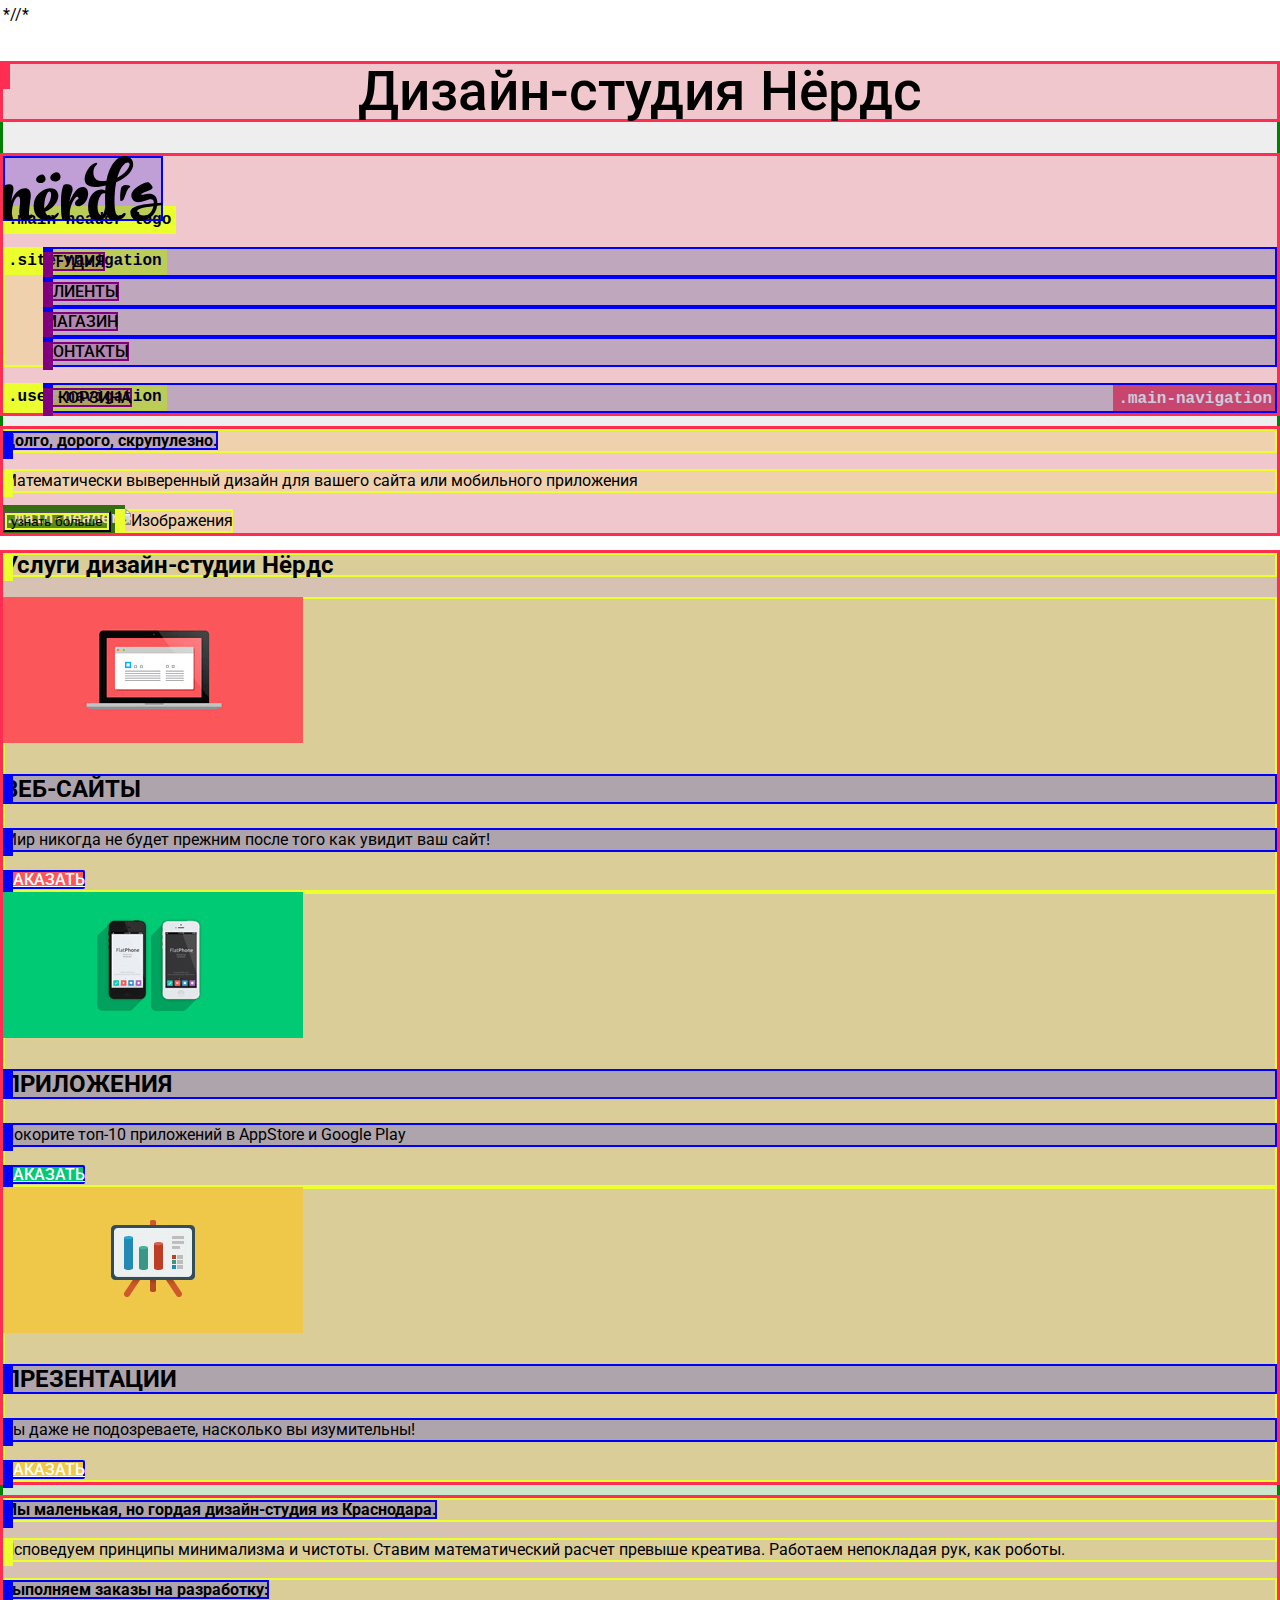
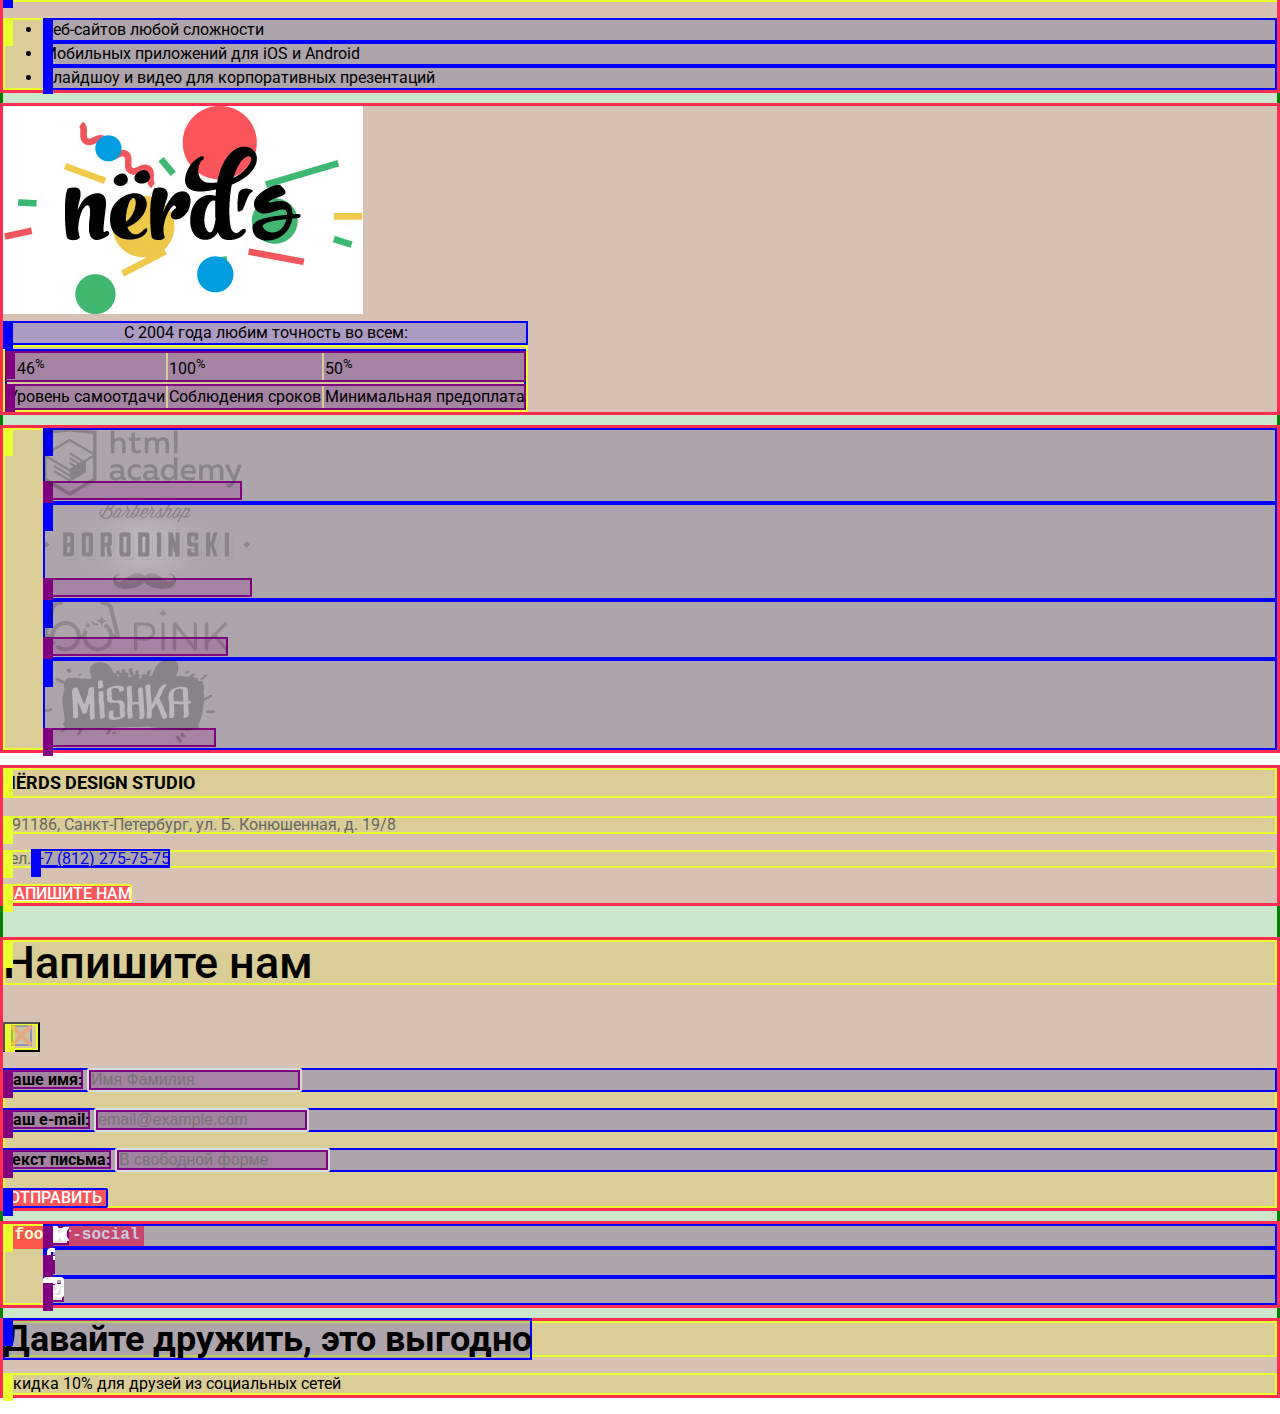
==== index.html @ df7c008d "Временно отключил outline" ====
<!DOCTYPE html>
<html lang="ru">
  <head>
    <meta charset="utf-8">
    <title>HTML Academy: Нёрдс</title>
    <link href="https://fonts.googleapis.com/css?family=Roboto:400,500,700&amp;subset=cyrillic" rel="stylesheet">
    <link href="css/normalize.css" rel="stylesheet">
    */<link href="css/outline.css" rel="stylesheet">/*
    <link href="css/style.css" rel="stylesheet">
  </head>
  <body>
     <header class="main-header">
       <h1 class="visually-hidden">Дизайн-студия Нёрдс</h1>
       <nav class="main-navigation" aria-label="Навигация по сайту">
         <a href="#" class="main-header-logo">
           <img src="img/nerds-logo.svg" alt="Логотип дизайн-студии Нёрдс">
         </a>
         <ul class="site-navigation">
            <li>
              <a href="#">студия</a>
            </li>
            <li>
              <a href="#">клиенты</a>
            </li>
            <li>
              <a href="catalog.html">магазин</a>
            </li>
            <li>
              <a href="#">контакты</a>
            </li>
         </ul>
         <ul class="user-navigation">
           <li>
             <a href="#" aria-label="Корзина"><img src="img/cart-icon.svg" alt="Корзина">корзина</a>
           </li>
         </ul>
       </nav>
       <div class="advantages">
         <p><strong class="slogan">Долго, дорого, скрупулезно.</strong></p>
         <p>Математически выверенный дизайн для вашего сайта или мобильного приложения</p>
         <input type="submit" value="узнать больше">
         <img src="1" alt="Изображения">
       </div>
     </header>
     <main>
       <section class="service-nerds">
         <h2 class="visually-hidden">Услуги дизайн-студии Нёрдс</h2>
         <div class="websites">
           <img src="img/illustration-1.png" alt="иллюстрация веб-сайта">
           <h3>веб-сайты</h3>
           <p>Мир никогда не будет прежним после того как увидит ваш сайт!</p>
           <a href="#" class="button">заказать</a>
         </div>
         <div class="applications">
           <img src="img/illustration-2.png" alt="иллюстрация приложения">
           <h3>приложения</h3>
           <p>Покорите топ-10 приложений в AppStore и Google Play</p>
           <a href="#" class="button">заказать</a>
         </div>
         <div class="presentations">
           <img src="img/illustration-3.png" alt="иллюстрация презентации">
           <h3>презентации</h3>
           <p>Вы даже не подозреваете, насколько вы изумительны!</p>
           <a href="#" class="button">заказать</a>
         </div>
       </section>
       <section class="development-orders">
         <p><b>Мы маленькая, но гордая дизайн-студия из Краснодара.</b></p>
         <p>Исповедуем принципы минимализма и чистоты. Ставим математический расчет превыше креатива. Работаем непокладая рук, как роботы.</p>
         <p><strong>выполняем заказы на разработку:</strong></p>
         <ul class="development">
           <li>Веб-сайтов любой сложности</li>
           <li>Мобильных приложений для iOS и Android</li>
           <li>Слайдшоу и видео для корпоративных презентаций</li>
         </ul>
       </section>
       <section class="indicators">
         <img src="img/nerds-illustration.png" alt="Нёрдс">
         <table>
           <caption>С 2004 года любим точность во всем:</caption>
           <tr>
             <td>146<sup>%</sup></td>
             <td>100<sup>%</sup></td>
             <td>50<sup>%</sup></td>
           </tr>
           <tr>
             <td>Уровень самоотдачи</td>
             <td>Соблюдения сроков</td>
             <td>Минимальная предоплата</td>
           </tr>
        </table>
      </section>
      <section class="brands">
        <ul class="logo-brands">
          <li>
            <a href="#">
              <img src="img/logo-1.png" alt="Логотип htmlacademy">
            </a>
          </li>
          <li>
            <a href="#">
              <img src="img/logo-2.png" alt="Логотип barbershop">
            </a>
          </li>
          <li>
            <a href="#">
              <img src="img/logo-3.png" alt="Логотип pink">
            </a>
          </li>
          <li>
            <a href="#">
              <img src="img/logo-4.png" alt="Логотип mishka">
            </a>
          </li>
        </ul>
      </section>
    </main>
    <footer>
      <section class="address">
        <h3>NЁRDS DESIGN STUDIO</h3>
        <p>191186, Санкт-Петербург, ул. Б. Конюшенная, д. 19/8</p>
        <p>тел.<a href="tel:+7(812)275-75-75"> +7 (812) 275-75-75</a></p>
        <a href="#" class="button">напишите нам</a>
      </section>
      <section class="write-us">
        <h2>Напишите нам</h2>
        <button type="button" class="button-close" aria-label="закрыть">
          <img src="img/close-cross.svg" alt="Закрыть">
        </button>
        <form class="form-fields" action="#" method="post">
          <p>
            <label for="your-name" class="">Ваше имя:</label>
            <input class="user-name" type="text" id="your-name" name="name" placeholder="Имя Фамилия">
          </p>
          <p>
            <label for="your-email" class="">Ваш e-mail:</label>
            <input class="user-email" type="text" id="your-email" name="email" placeholder="email@example.com">
          </p>
          <p>
            <label for="your-message" class="">Текст письма:</label>
            <input class="user-text" type="text" id="your-message" name="text" placeholder="В свободной форме">
          </p>
          <button type="submit" class="button">отправить</button>
        </form>
      </section>
      <div class="footer-social">
        <ul class="logo-social">
          <li>
            <a class="button-social" href="#" aria-label="Нёрдс Вконтакте">
              <img src="img/vk-icon.svg" alt="Логотип Вконтакте">
            </a>
          </li>
          <li>
            <a class="button-social" href="#" aria-label="Нёрдс в Фейсбук">
              <img src="img/fb-icon.svg" alt="Логотип Фейсбука">
            </a>
          </li>
          <li>
            <a class="button-social" href="#" aria-label="Нёрдс в Инстаграм">
              <img src="img/insta-icon.svg" alt="Логотип Инстаграм">
            </a>
          </li>
        </ul>
      </div>
      <div class="discount-social">
        <p><b>Давайте дружить, это выгодно</b></p>
        <p>Скидка 10% для друзей из социальных сетей</p>
      </div>
    </footer>
  </body>
</html>
---- css/outline.css ----
/*======================================
 Системное оформление - не изменять
=======================================*/

body {
  padding: 3px;
}

body > *,
body > * > *,
body > * > * > *,
body > * > * > * > *,
body > * > * > * > * > * {
  position: relative;
}

body > *::before,
body > * > *::before,
body > * > * > *::before,
body > * > * > * > *::before,
body > * > * > * > * > *::before {
  content: "";
  position: absolute;

  height: 24px;
  padding: 2px 5px;

  font-weight: bold;
  font-size: 16px;
  line-height: 24px;
  text-transform: lowercase;
  font-family: "Courier New", monotype;
  white-space: nowrap;
}

body > *::before {
  top: -3px;
  left: -3px;
}

body > * > *::before {
  top: -3px;
  left: -3px;
}

body > * > * > *::before {
  top: 0;
  left: 0;
}

body > * > * > * > *::before {
  top: 0;
  left: 0;
}

body > * > * > * > * > *::before {
  top: 0;
  left: 0;
}

body > * {
  background: rgba(0, 128, 0, 0.2);
  box-shadow: 0 0 0 3px green;
}

body > *::before {
  color: white;

  background: green;
}

body > * > * {
  background: rgba(255, 45, 82, 0.2);
  box-shadow: 0 0 0 3px rgb(255, 45, 82);
}

body > * > *::before {
  color: white;

  background: rgb(255, 45, 82);
}

body > * > * > * {
  background: rgba(234, 255, 45, 0.2);
  box-shadow: inset 0 0 0 2px rgb(234, 255, 45);
}

body > * > * > *::before {
  color: black;

  background: rgb(234, 255, 45);
}

body > * > * > * > * {
  background: rgba(0, 0, 255, 0.2);
  box-shadow: inset 0 0 0 2px blue;
}

body > * > * > * > *::before {
  color: white;

  background: blue;
}

body > * > * > * > * > * {
  background: rgba(128, 0, 128, 0.2);
  box-shadow: inset 0 0 0 2px purple;
}

body > * > * > * > * > *::before {
  color: white;

  background: purple;
}

.main-header::before {
  content: ".main-header";
  top: auto;
  bottom: 0;
}

.container::before {
  content: ".container";
}

main.container::before {
  content: ".container";
  top: -28px;
}

.main-header .container::before {
  top: auto;
  bottom: -28px;
}

.main-navigation::before {
  content: ".main-navigation";
  top: auto;
  left: auto;
  bottom: 0;
  right: 0;
}

.main-navigation-wrapper::before {
  content: ".main-navigation-wrapper";
}

.site-navigation::before {
  content: ".site-navigation";
}

.user-navigation::before {
  content: ".user-navigation";
}

.main-header-logo::before {
  content: ".main-header-logo";
}

.features::before {
  content: ".features";
}

.features-list::before {
  content: ".features-list";
}

.feature-item::before {
  content: ".feature-item";
  top: auto;
  bottom: 0;
}

.index-columns::before {
  content: ".index-columns";
}

.news::before {
  content: ".news";
}

.gallery::before {
  content: ".gallery";
}

.contacts::before {
  content: ".contacts";
}

.appointment::before {
  content: ".appointment";
}

.main-footer::before {
  content: ".main-footer";
}

.main-footer .container::before {
  top: -28px;
}

.footer-contacts::before {
  content: ".footer-contacts";
}

.footer-social::before {
  content: ".footer-social";
}

.footer-copyright::before {
  content: ".footer-copyright";
}

.breadcrumbs::before {
  content: ".breadcrumbs";
}

.page-title::before {
  content: ".page-title";
}

.catalog-columns::before {
  content: ".catalog-columns";
  top: -28px;
}

.filters::before {
  content: ".filters";
}

.catalog::before {
  content: '.catalog';
}

.catalog-list::before {
  content: ".catalog-list";
}

.catalog-item::before {
  content: ".catalog-item";
  top: auto;
  bottom: 0;
}

.pagination-list::before {
  content: ".pagination-list";
}

.product-photos::before {
  content: ".product-photos";
}

.product-info::before {
  content: ".product-info";
}
---- css/style.css ----
body {
  margin: 0;
  font-family: "Roboto", "Arial", sans-serif;
  font-size: 16px;
  line-height: 24px;
  font-weight: 400;
  color: #000000;
  background-color: #ffffff;
}﻿

a {
  text-decoration: none;
}

.main-header {
  color: #000000;
  background-color: #eeeeee;
}

.main-header h1 {
  font-size: 55px;
  line-height: 55px;
  font-weight: 500;
  color: #000000;
  text-align: center;
}

.button {
  font-family: "Roboto", "Arial", sans-serif;
  font-size: 16px;
  line-height: 18px;
  font-weight: 500;
  text-align: center;
  color: #ffffff;
  text-transform: uppercase;
  vertical-align: middle;
  background-color: #fb565a;
  border: none;
  border-radius: 2px;
}

.applications .button {
  background-color: #00ca74;
}

.presentations .button {
  background-color: #efc84a;
}

.button:hover,
.button:focus {
  background-color: #e74246;
}

.applications .button:hover,
.applications .button:focus {
  background-color: #00bc6c;
}

.presentations .button:hover,
.presentations .button:focus {
  background-color: #eab534;
}

.button:active {
  color: #e37376;
  background-color: #d7373b;
}

.applications .button:active {
  color: #4dc491;
  background-color: #00aa62;
}

.presentations .button:active {
  color: #edc265;
  background-color: #e5a722;
}

.button-filter {
  color: #000000;
  background-color: #eeeeee;
}

.button-filter:hover,
.button-filter:focus, {
  color: #000000;
  background-color: #dfdfdf;
}

.button-filter:active {
  color: #959595;
  background-color: #d5d5d5;
}

.button-sorting {
  font-size: 14px;
  line-height: 18px;
  text-transform: uppercase;
  color: #b2b2b2;
}

.button-sorting:hover,
.button-sorting:focus {
  color: #666666;
}

.button-sorting:active,
.button-sorting:disabled {
  color: #000000;
}

.button-sorting img {
  opacity: 0.2;
}

.button-sorting img:hover,
.button-sorting img:focus {
  opacity: 0.5;
}

.button-sorting img:active {
  opacity: 1;
}

.product-card .button:active {
  color: #ffffff;
  background-color: #d7373b;
}

.button-menu {
  font-size: 16px;
  line-height: 18px;
  font-weight: 500;
  text-transform: uppercase;
  color: #000000;
  background-color: #eeeeee;
  border: 2px solid #eeeeee;
  border-radius: 2px;
}

.button-menu:hover,
.button-menu:focus {
  color: #000000;
  background-color: #dfdfdf;
  border: 2px solid #dfdfdf;
  border-radius: 2px;
}

.button-menu:active {
  color: #959595;
  background-color: #d5d5d5;
  border: 2px solid #d5d5d5;
  border-radius: 2px;
}

.button-menu:disabled {
  color: #000000;
  background-color: #ffffff;
  border: 2px solid #dbdbdb;
  border-radius: 2px;
}

.main-navigation {
  line-height: 30px;
  font-weight: 500;
  text-transform: uppercase;
  color: #000000;
}

.site-navigation,
.user-navigation {
  list-style: none;
}

.site-navigation a,
.user-navigation a {
  text-decoration: none;
  color: #000000;
}

.site-navigation a:hover,
.site-navigation a:focus,
.user-navigation a:hover,
.user-navigation a:focus {
  color: #fb565a;
}

.site-navigation a:active,
.user-navigation a:active {
  color: #a6a6a6;
}

.site-navigation a:disabled,
.user-navigation a:disabled {
  color: #000000;
  border-bottom: 2px solid #fb565a;
}

.main-header-logo img:hover,
.main-header-logo img:focus {
  opacity: 0.8;
}

.main-header-logo img:active {
  opacity: 0.3;
}

.service-nerds h3 {
  font-size: 24px;
  line-height: 30px;
  font-weight: 700;
  text-transform: uppercase;
  color: #000000;
}

.logo-brands img{
  opacity: 0.2;
}

.logo-brands img:hover,
.brands img:focus {
  opacity: 1;
}

.logo-brands img:active {
  opacity: 0.1;
}

.logo-brands {
  list-style: none;
}

.button-social {
  background-color: #e1e1e1;
}

.button-social:hover,
.button-social:focus, {
  background-color: #e74246;
}

.button-social:active {
  background-color: #d7373b;
}

.button-social img:active {
  opacity: 0.3;
}

.discount-social b {
  font-size: 36px;
  line-height: 36px;
  font-weight: 700;
}

.discount-social p {
  line-height: 22px;
}

.logo-social{
  list-style: none;
}

.button-close img {
  opacity: 0.3;
}

.button-close img:hover,
.button-close img:focus {
  opacity: 1;
}

.button-close img:active {
  opacity: 0.1;
}

.write-us {
  font-size: 16px;
  line-height: 18px;
  font-weight: 700;
  color: #000000;
}

.write-us h2{
  font-size: 45px;
  line-height: 45px;
  font-weight: 500;
  color: #000000;
}

.user-name,
.user-email,
.user-text {
  font-size: 16px;
  line-height: 18px;
  font-weight: 400;
  color: #a1a1a1;
  border: 2px solid #d7dcde;
  border-radius: 2px;
}

.user-name:hover,
.user-email:hover,
.user-text:hover {
  border: 2px solid #b4b9bb;
}

.user-name:focus,
.user-email:focus,
.user-text:focus {
  color: #444444;
  border: 2px solid #000000;
}

.placeholder {
  font-size: 16px;
  line-height: 18px;
  font-weight: 400;
  color: #a1a1a1;
}

.placeholder:focus {
  color: #444444;
}

.address {
  font-size: 16px;
  line-height: 18px;
  font-weight: 400;
  color: #666666;
}

.address h3 {
  font-size: 18px;
  line-height: 30px;
  font-weight: 700;
  color: #000000;
}

.filter fieldset {
  border: none;
}

.filter legend {
  font-size: 18px;
  line-height: 30px;
  font-weight: 700;
  text-transform: uppercase;
  color: #000000;
}

.filter ul {
   list-style: none;
 }

.filter .question-one,
.filter .checkbox {
  font-size: 16px;
  line-height: 20px;
  color: #283136;
}

.filter .question-one:hover,
.filter .question-one:focus,
.filter .checkbox:hover,
.filter .checkbox:focus {
  color: #283136;
}

.filter .question-one:disabled,
.filter .checkbox:disabled {
  color: #bec1c2;
}

.browser {
  opacity: 0.12;
}

.browser:hover,
.browser:focus {
  opacity: 1;
}

.product-card {
  background-color: #eeeeee;
}
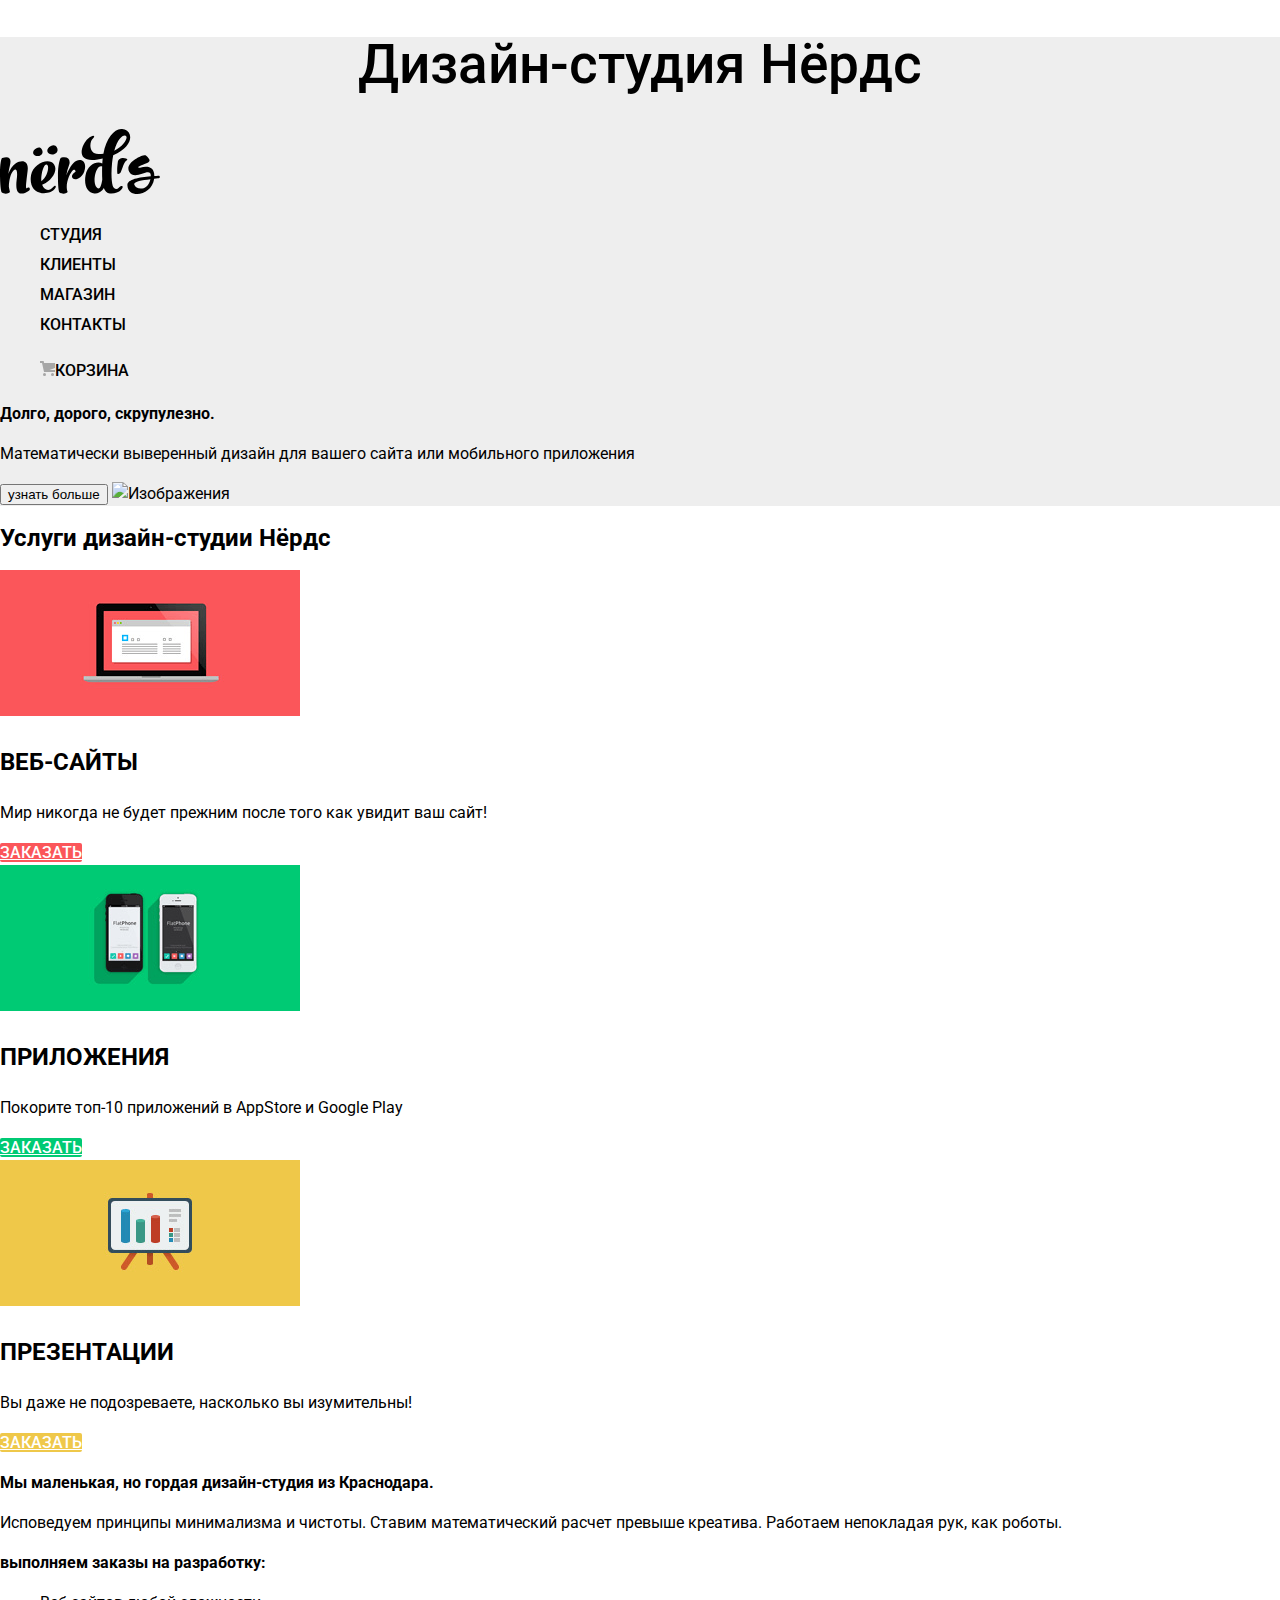
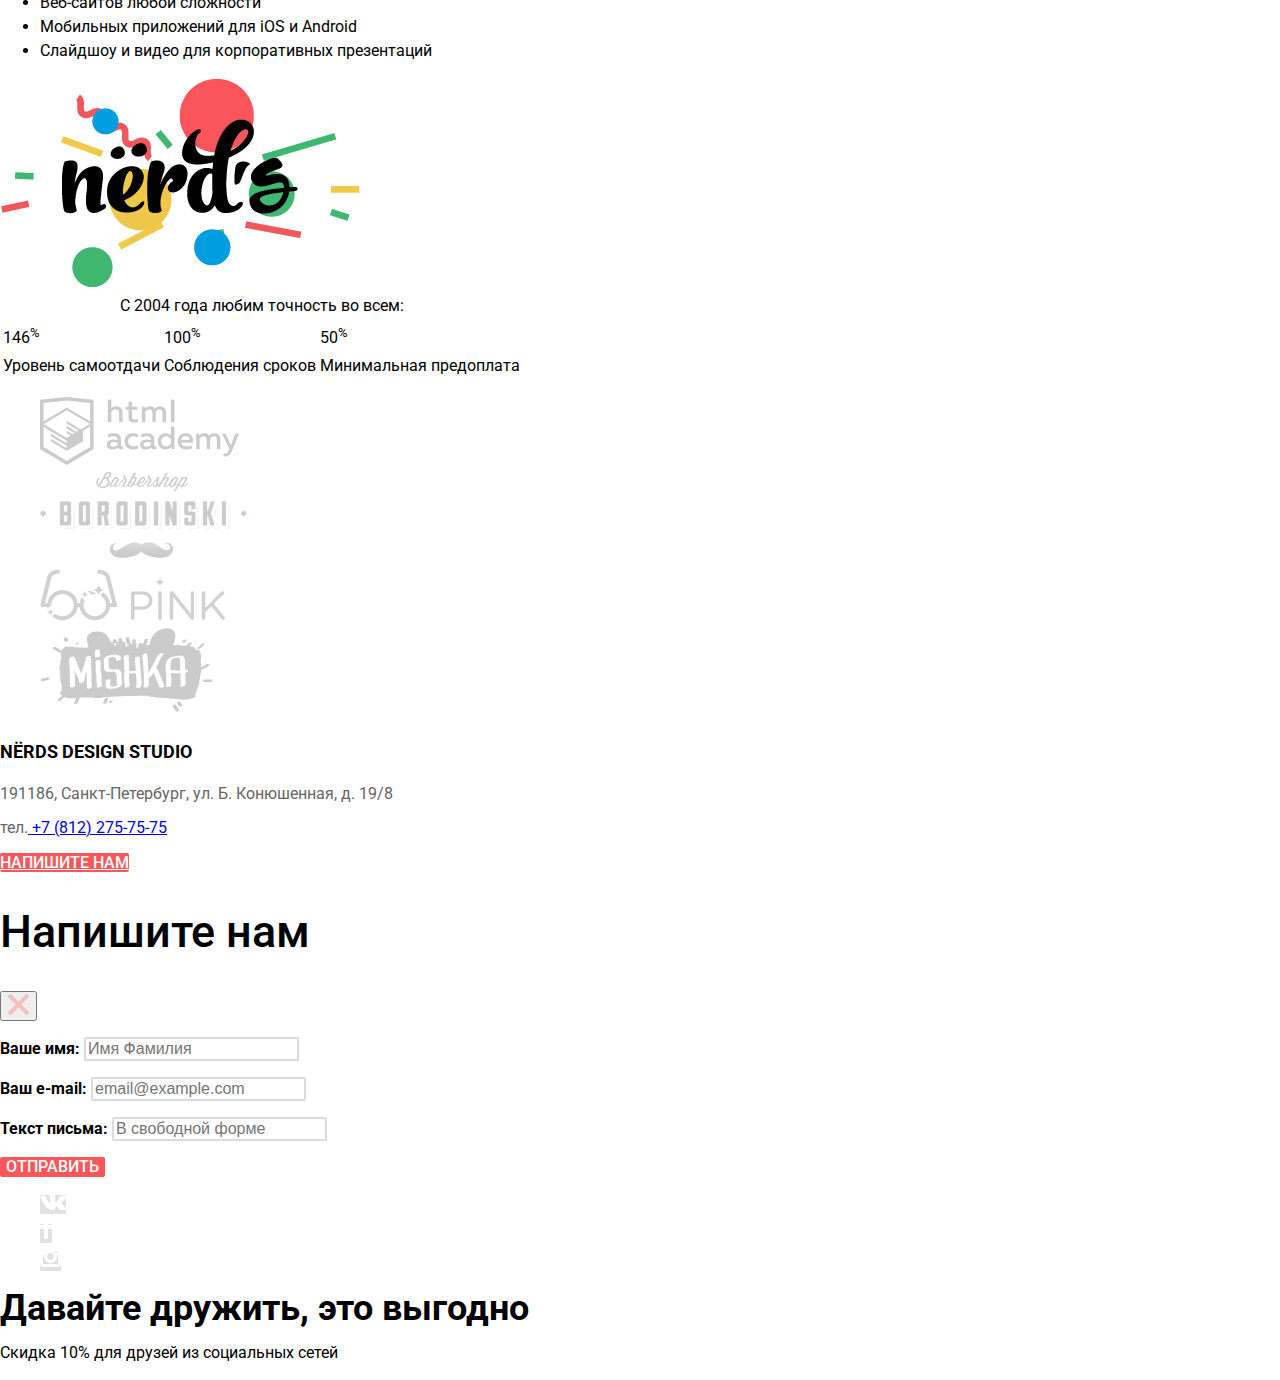
==== commit 08205897: "Исправил ошибку" ====
--- a/index.html
+++ b/index.html
@@ -5,7 +5,7 @@
     <title>HTML Academy: Нёрдс</title>
     <link href="https://fonts.googleapis.com/css?family=Roboto:400,500,700&amp;subset=cyrillic" rel="stylesheet">
     <link href="css/normalize.css" rel="stylesheet">
-    */<link href="css/outline.css" rel="stylesheet">/*
+    <!--<link href="css/outline.css" rel="stylesheet">-->
     <link href="css/style.css" rel="stylesheet">
   </head>
   <body>
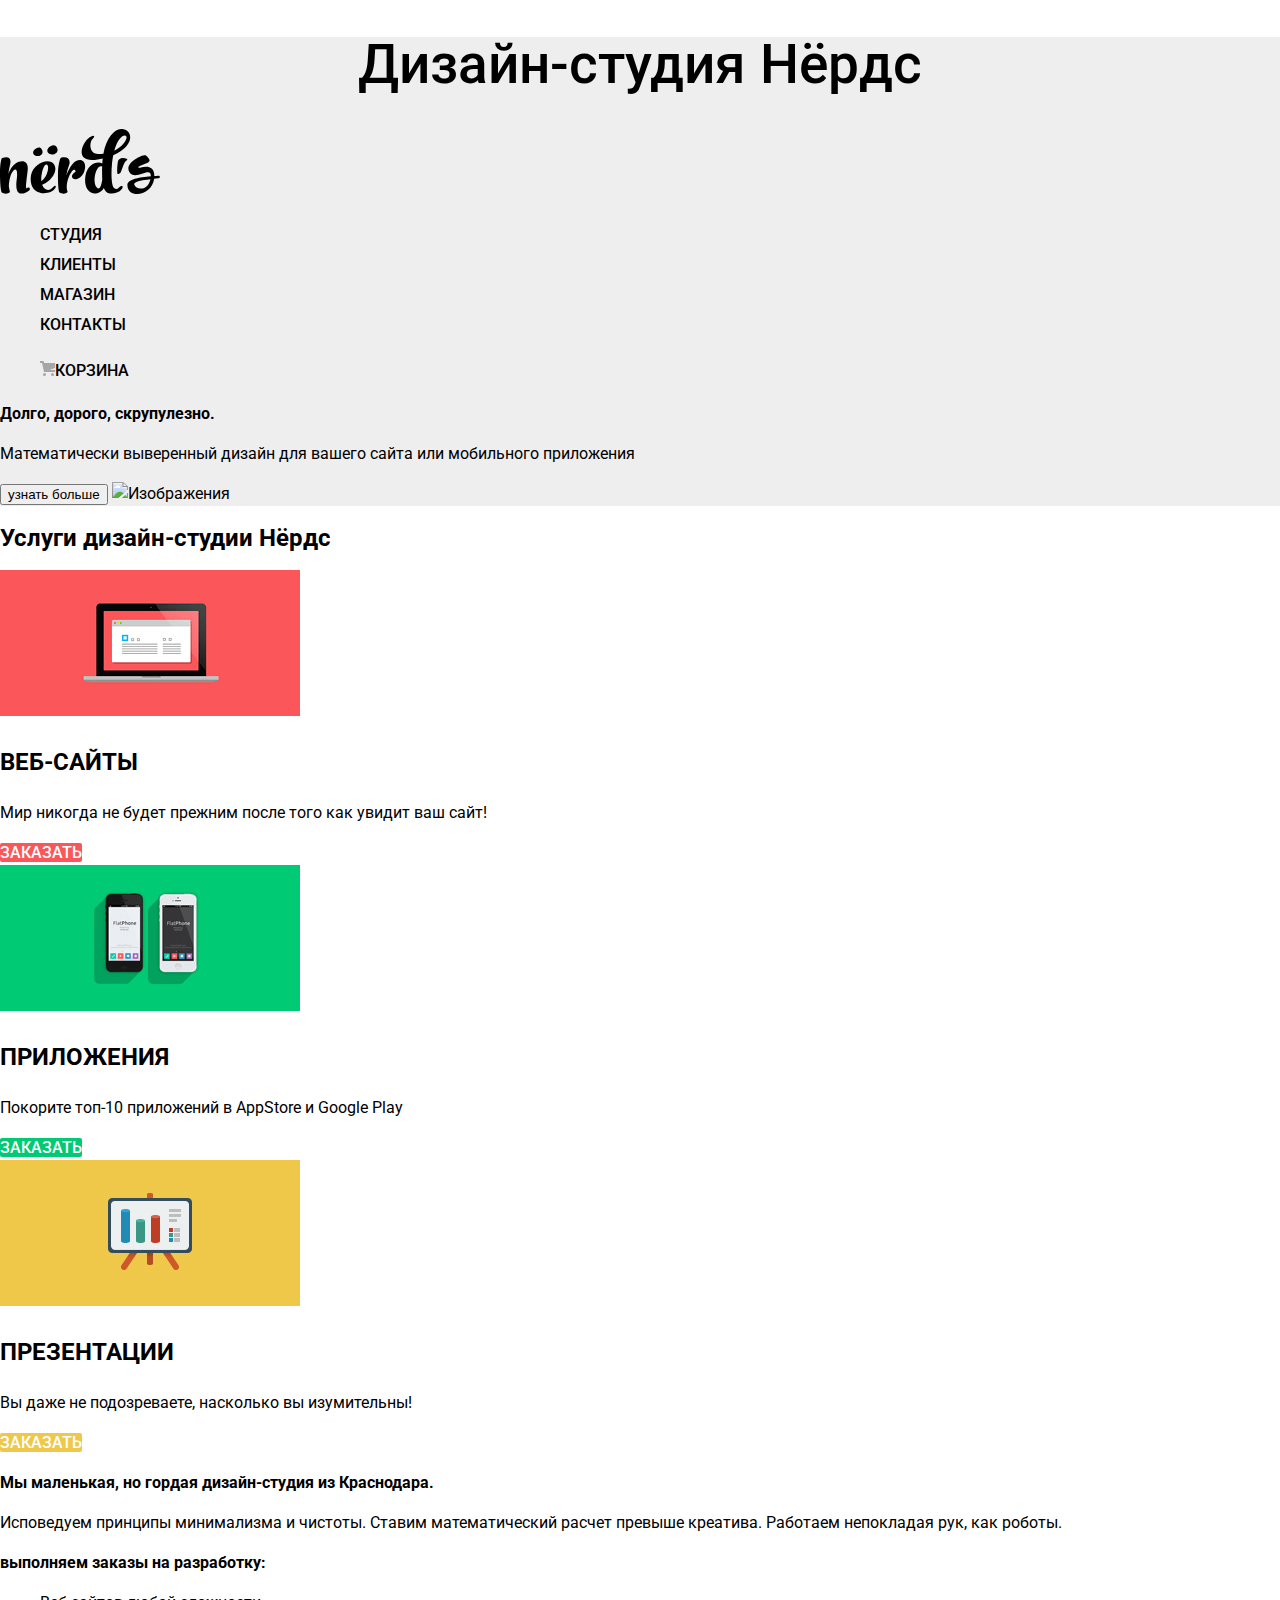
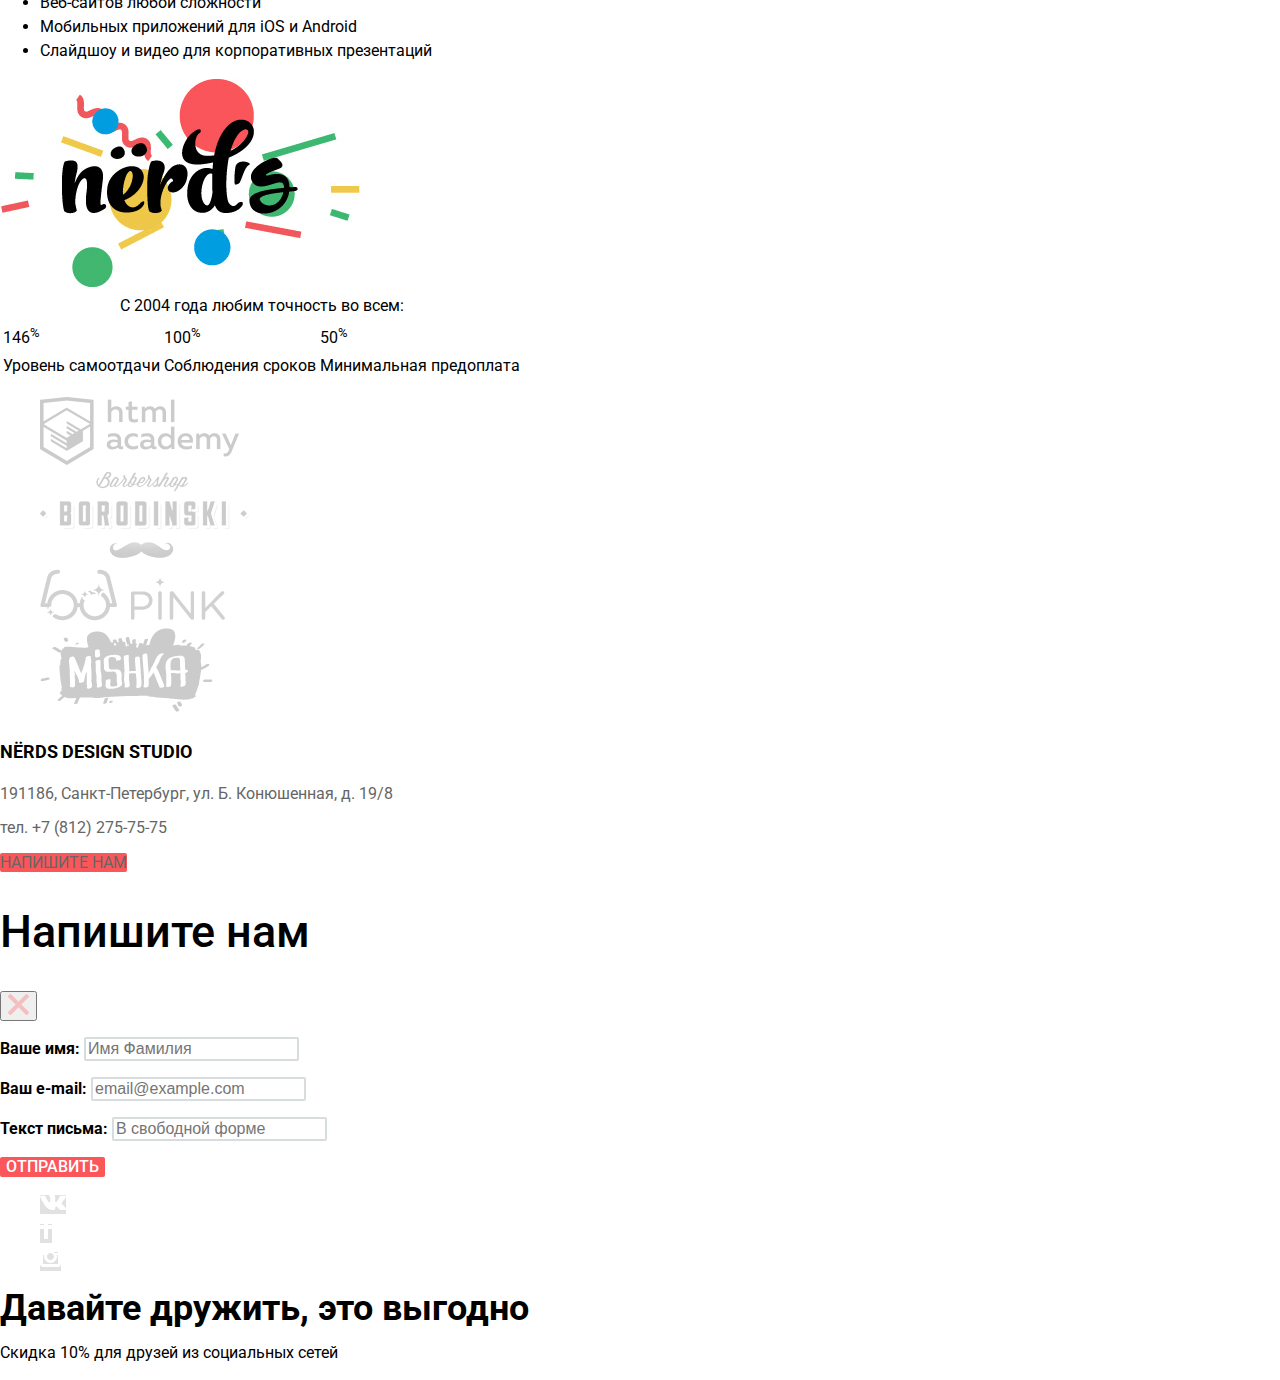
==== commit abac26f4: "Добавлен новый класс в блок адрес" ====
--- a/index.html
+++ b/index.html
@@ -119,7 +119,7 @@
       <section class="address">
         <h3>NЁRDS DESIGN STUDIO</h3>
         <p>191186, Санкт-Петербург, ул. Б. Конюшенная, д. 19/8</p>
-        <p>тел.<a href="tel:+7(812)275-75-75"> +7 (812) 275-75-75</a></p>
+        <p>тел.<a href="tel:+7(812)275-75-75" class="phone"> +7 (812) 275-75-75</a></p>
         <a href="#" class="button">напишите нам</a>
       </section>
       <section class="write-us">
--- a/css/style.css
+++ b/css/style.css
@@ -33,6 +33,7 @@
   text-align: center;
   color: #ffffff;
   text-transform: uppercase;
+  text-decoration: none;
   vertical-align: middle;
   background-color: #fb565a;
   border: none;
@@ -80,6 +81,7 @@
 .button-filter {
   color: #000000;
   background-color: #eeeeee;
+  text-decoration: none;
 }
 
 .button-filter:hover,
@@ -97,6 +99,7 @@
   font-size: 14px;
   line-height: 18px;
   text-transform: uppercase;
+  text-decoration: none;
   color: #b2b2b2;
 }
 
@@ -133,6 +136,7 @@
   line-height: 18px;
   font-weight: 500;
   text-transform: uppercase;
+  text-decoration: none;
   color: #000000;
   background-color: #eeeeee;
   border: 2px solid #eeeeee;
@@ -338,6 +342,14 @@
   color: #000000;
 }
 
+.address a {
+  font-size: 16px;
+  line-height: 18px;
+  font-weight: 400;
+  color: #666666;
+  text-decoration: none;
+}
+
 .filter fieldset {
   border: none;
 }
@@ -382,6 +394,21 @@
   opacity: 1;
 }
 
+.site-filter ul {
+  list-style: none;
+}
+
 .product-card {
+  font-size: 16px;
+  line-height: 18px;
+  font-weight: 400;
+  color: #666666;
   background-color: #eeeeee;
 }
+
+.product-card h3 {
+  font-size: 18px;
+  line-height: 30px;
+  text-transform: uppercase;
+  color: #000000;
+}
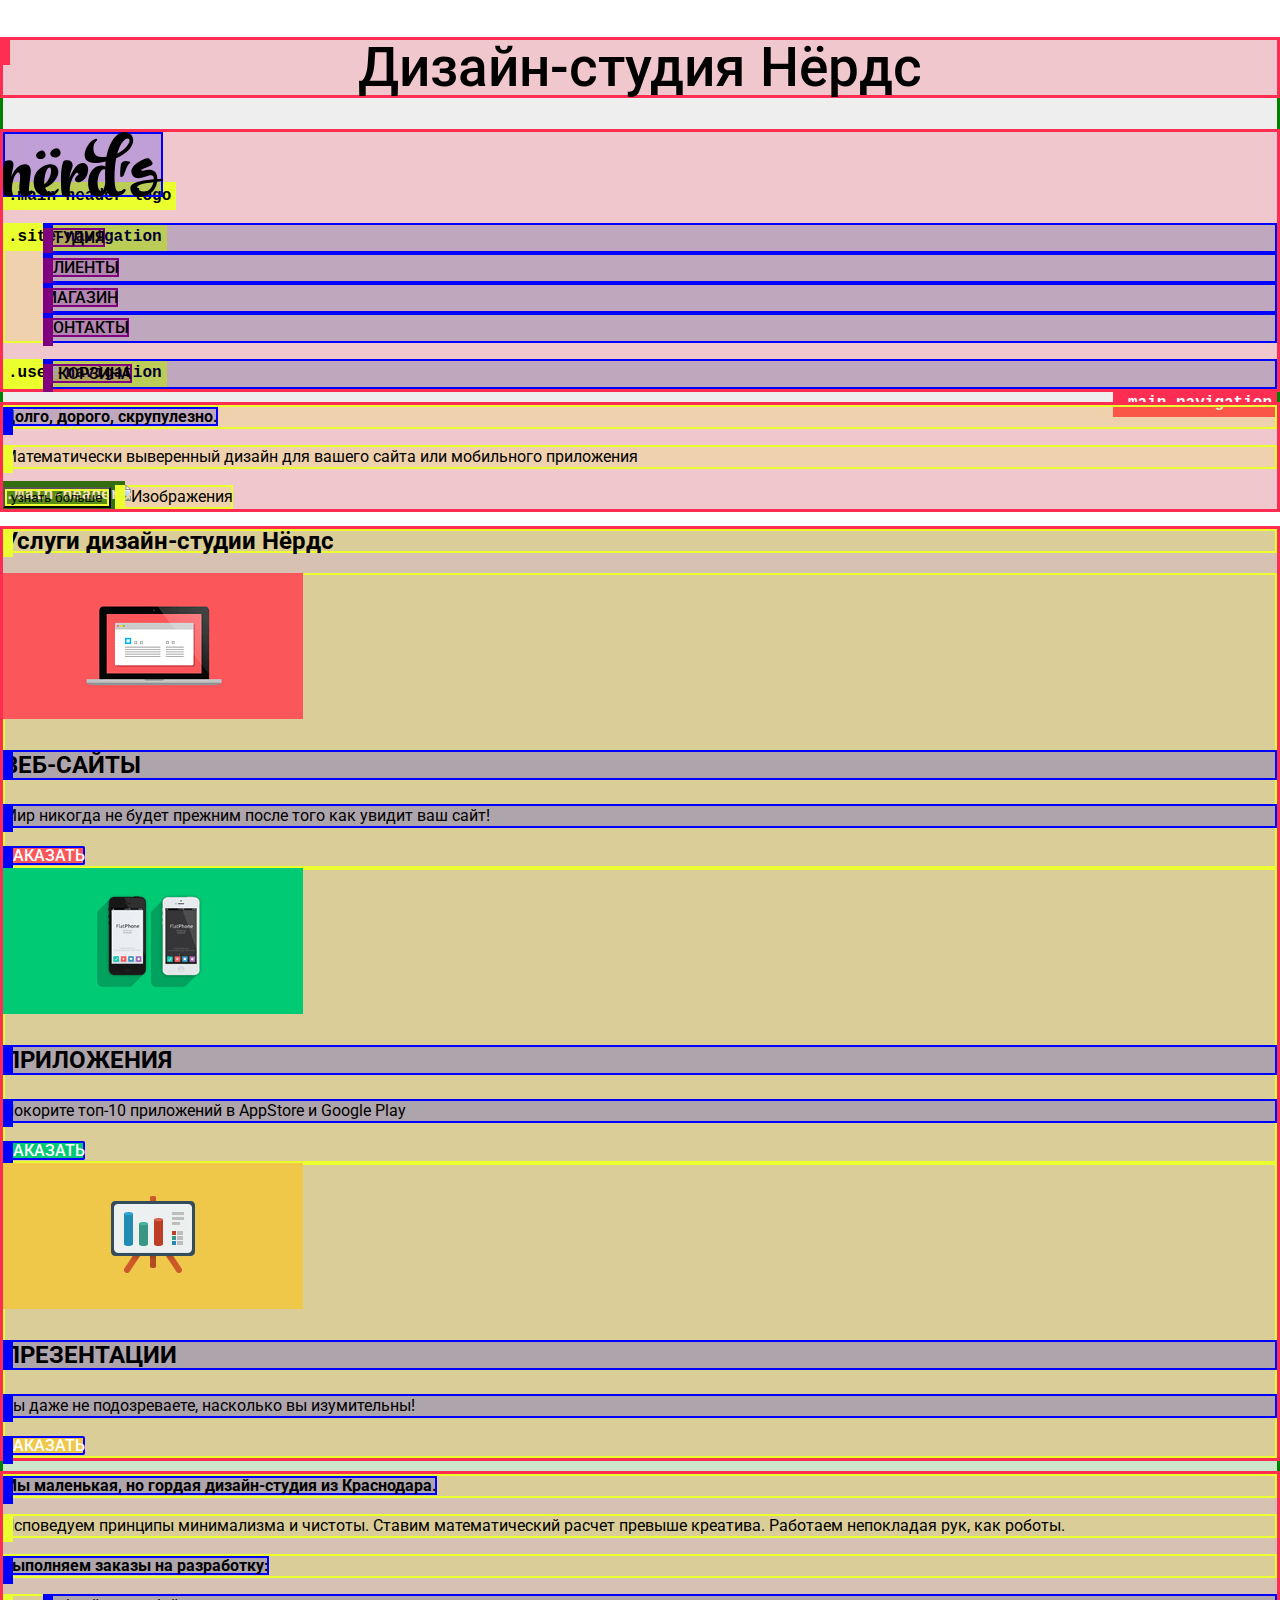
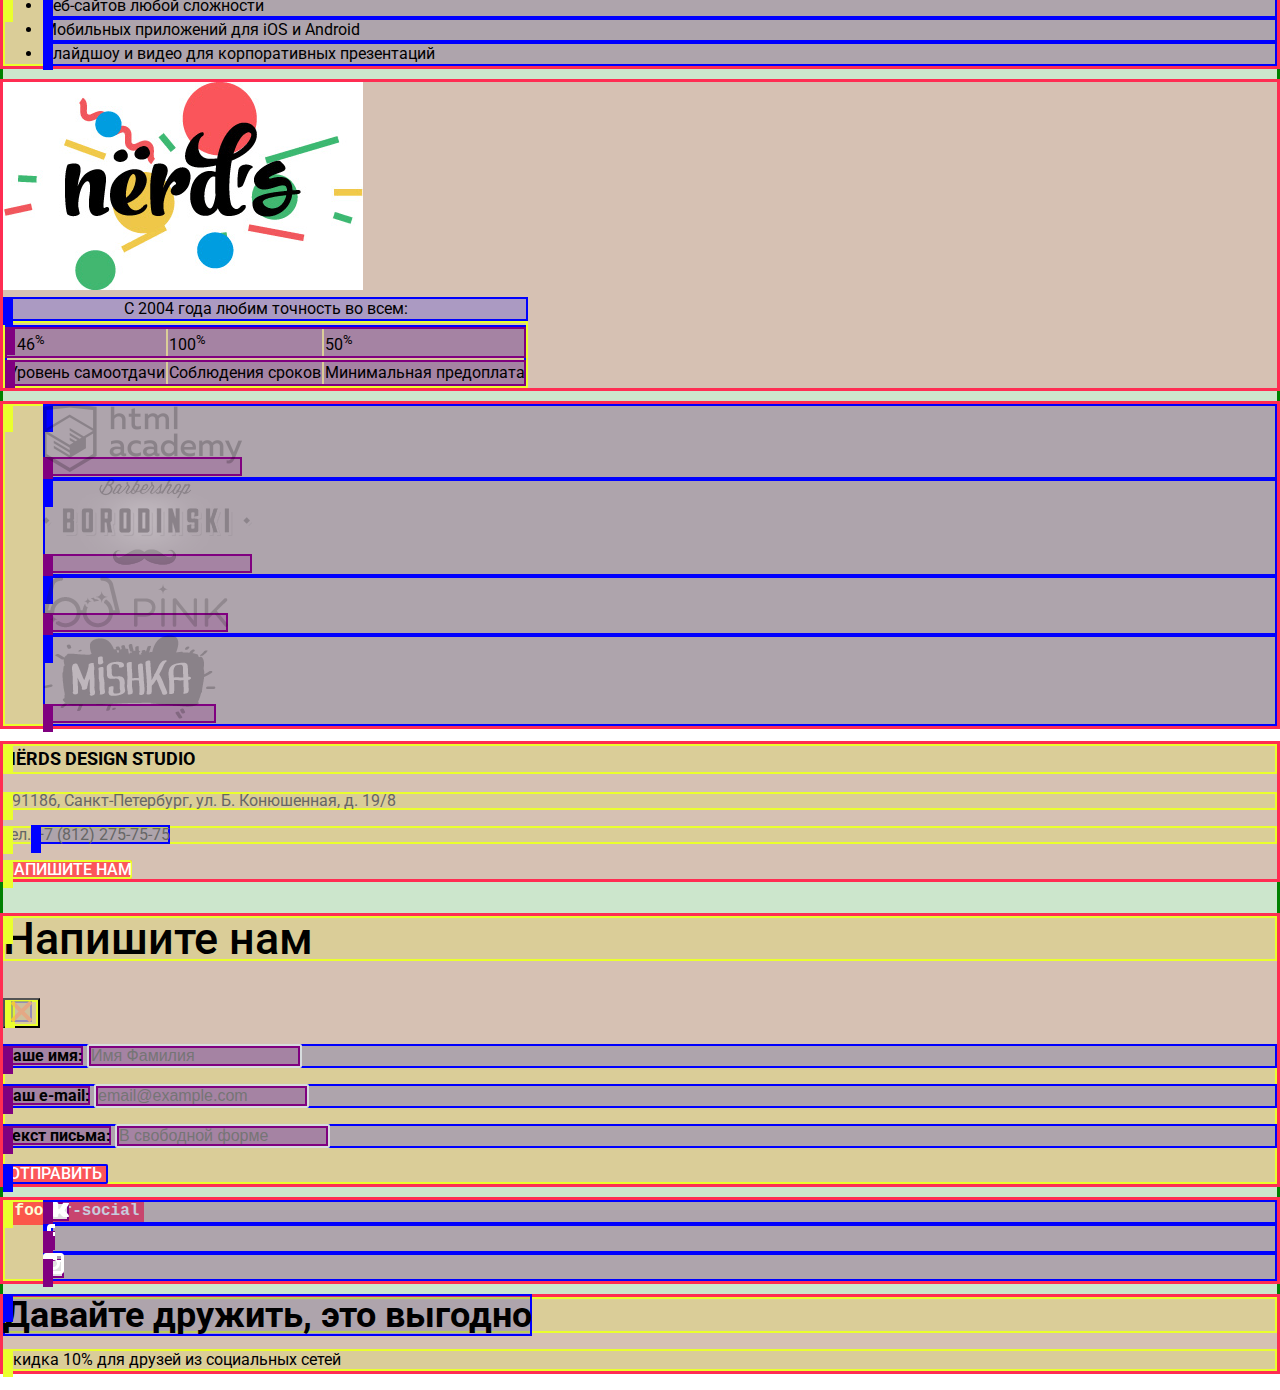
==== commit 73fd5b29: "Включил outline и добавил контейнер с навигацию" ====
--- a/index.html
+++ b/index.html
@@ -5,13 +5,13 @@
     <title>HTML Academy: Нёрдс</title>
     <link href="https://fonts.googleapis.com/css?family=Roboto:400,500,700&amp;subset=cyrillic" rel="stylesheet">
     <link href="css/normalize.css" rel="stylesheet">
-    <!--<link href="css/outline.css" rel="stylesheet">-->
+    <link href="css/outline.css" rel="stylesheet">
     <link href="css/style.css" rel="stylesheet">
   </head>
   <body>
      <header class="main-header">
        <h1 class="visually-hidden">Дизайн-студия Нёрдс</h1>
-       <nav class="main-navigation" aria-label="Навигация по сайту">
+       <nav class="main-navigation container" aria-label="Навигация по сайту">
          <a href="#" class="main-header-logo">
            <img src="img/nerds-logo.svg" alt="Логотип дизайн-студии Нёрдс">
          </a>
--- a/css/style.css
+++ b/css/style.css
@@ -342,7 +342,7 @@
   color: #000000;
 }
 
-.address a {
+.phone {
   font-size: 16px;
   line-height: 18px;
   font-weight: 400;
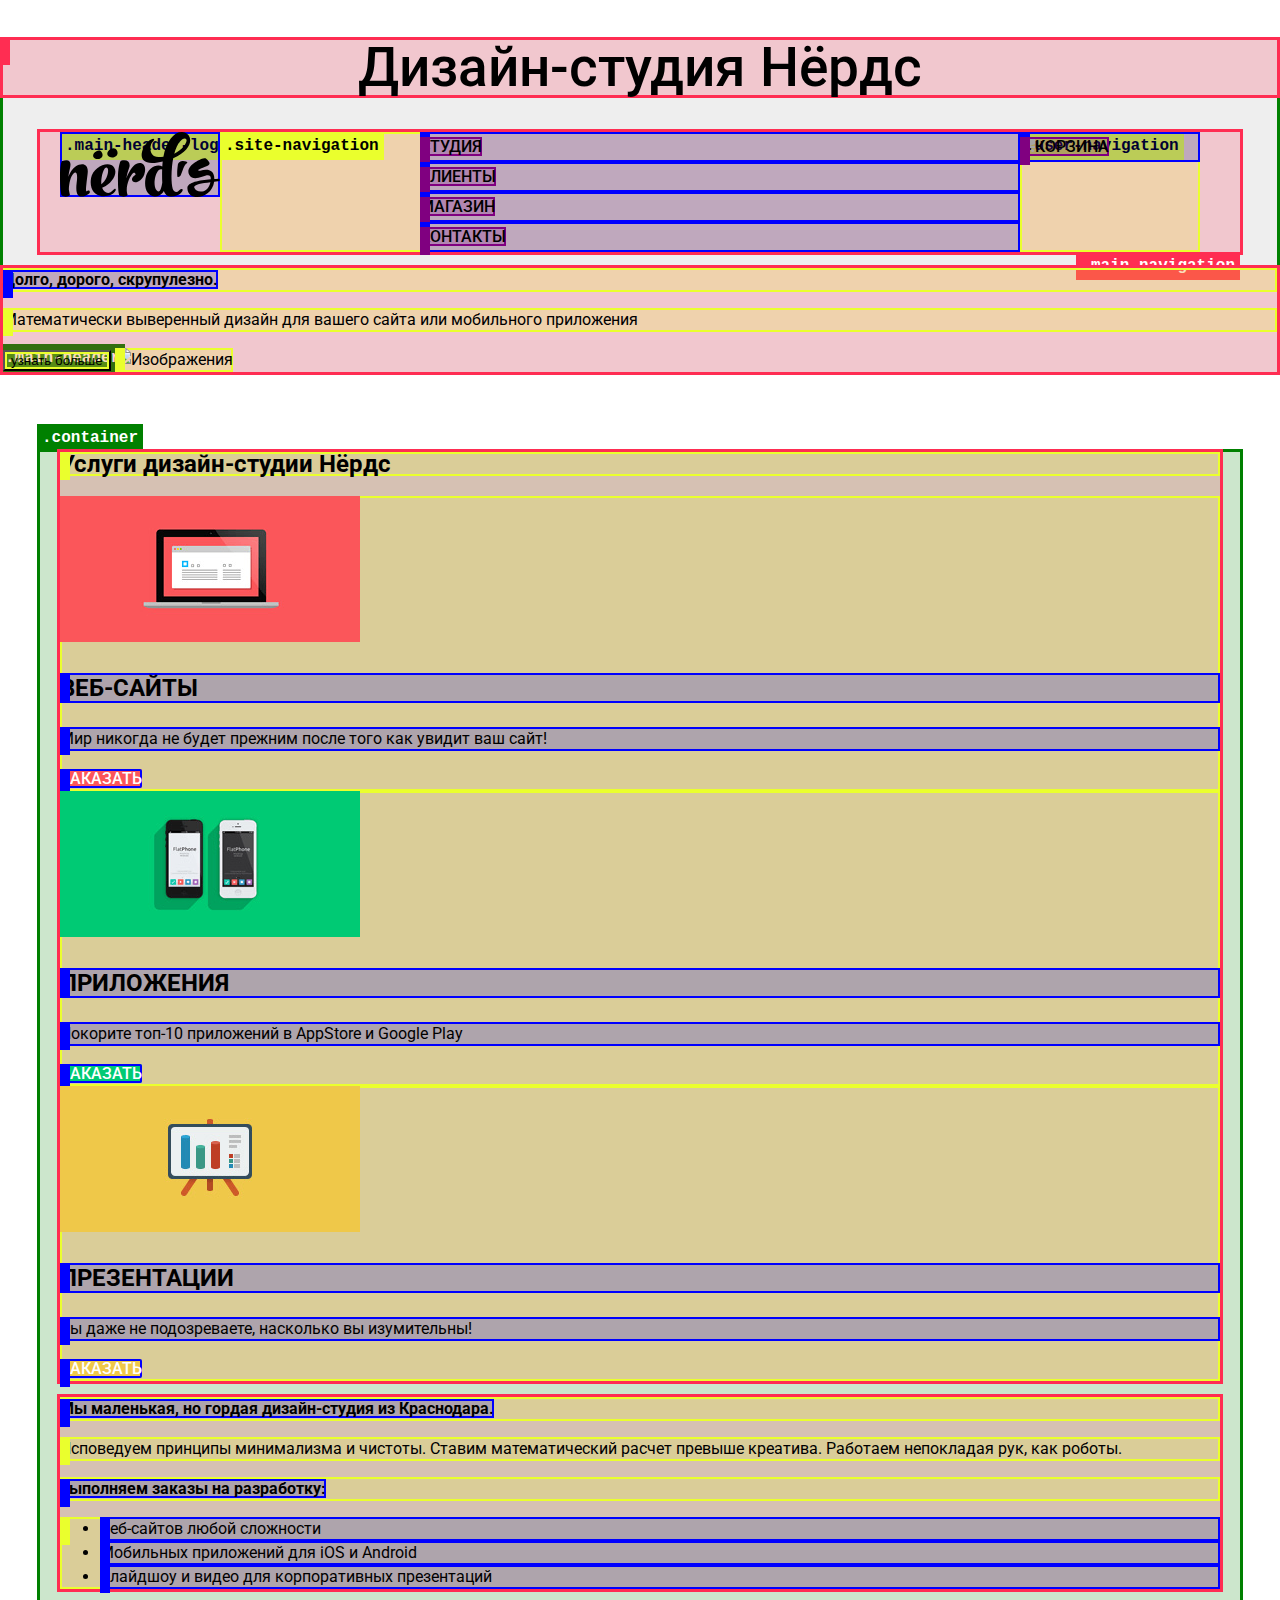
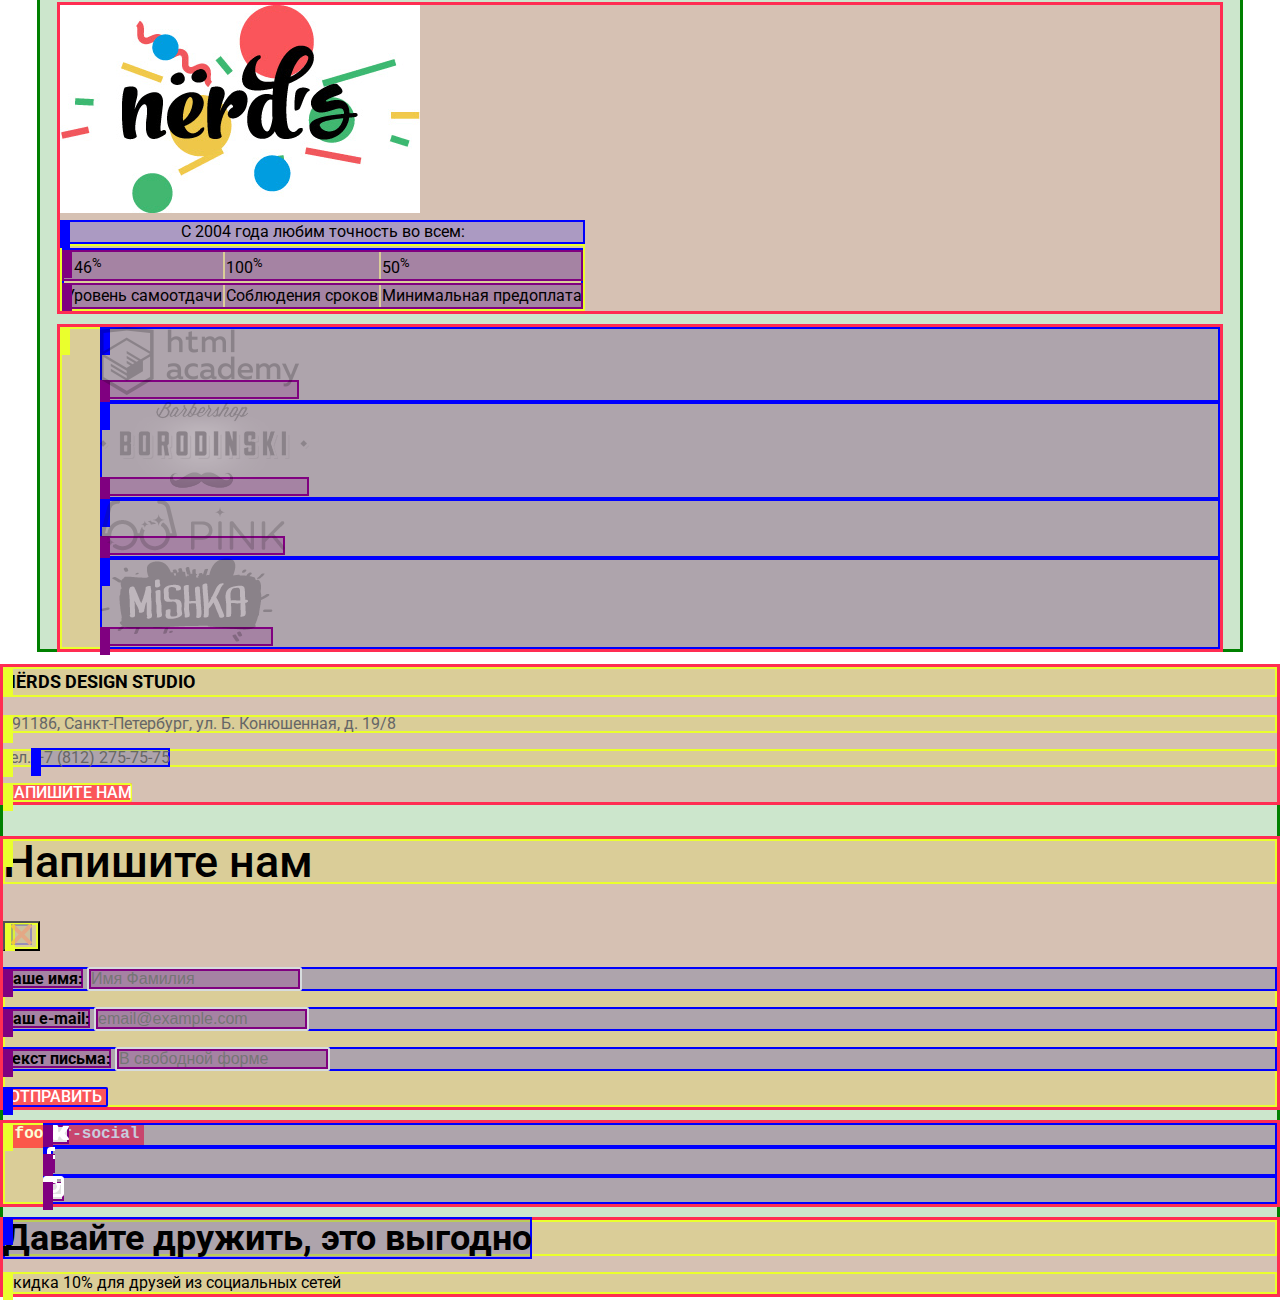
==== commit accd2f76: "Сделал  main контейнером" ====
--- a/index.html
+++ b/index.html
@@ -42,7 +42,7 @@
          <img src="1" alt="Изображения">
        </div>
      </header>
-     <main>
+     <main class="container">
        <section class="service-nerds">
          <h2 class="visually-hidden">Услуги дизайн-студии Нёрдс</h2>
          <div class="websites">
--- a/css/style.css
+++ b/css/style.css
@@ -412,3 +412,42 @@
   text-transform: uppercase;
   color: #000000;
 }
+
+/* Сетка */
+
+.main-header {
+  width: 100%;
+  margin-bottom: 80px;
+}
+
+.main-navigation {
+  display: flex;
+  margin-bottom: 30px;
+}
+
+.main-header-logo {
+  width: 160px;
+  height: 65px;
+}
+
+.site-navigation {
+  width: 600px;
+  padding: 0;
+  padding-left: 200px;
+  padding-left: auto;
+  margin: 0;
+  list-style: none;
+}
+
+.user-navigation {
+  width: 180px;
+  padding: 0;
+  margin: 0;
+  list-style: none;
+}
+
+.container {
+  width: 1160px;
+  padding: 0 20px;
+  margin: 0 auto;
+}
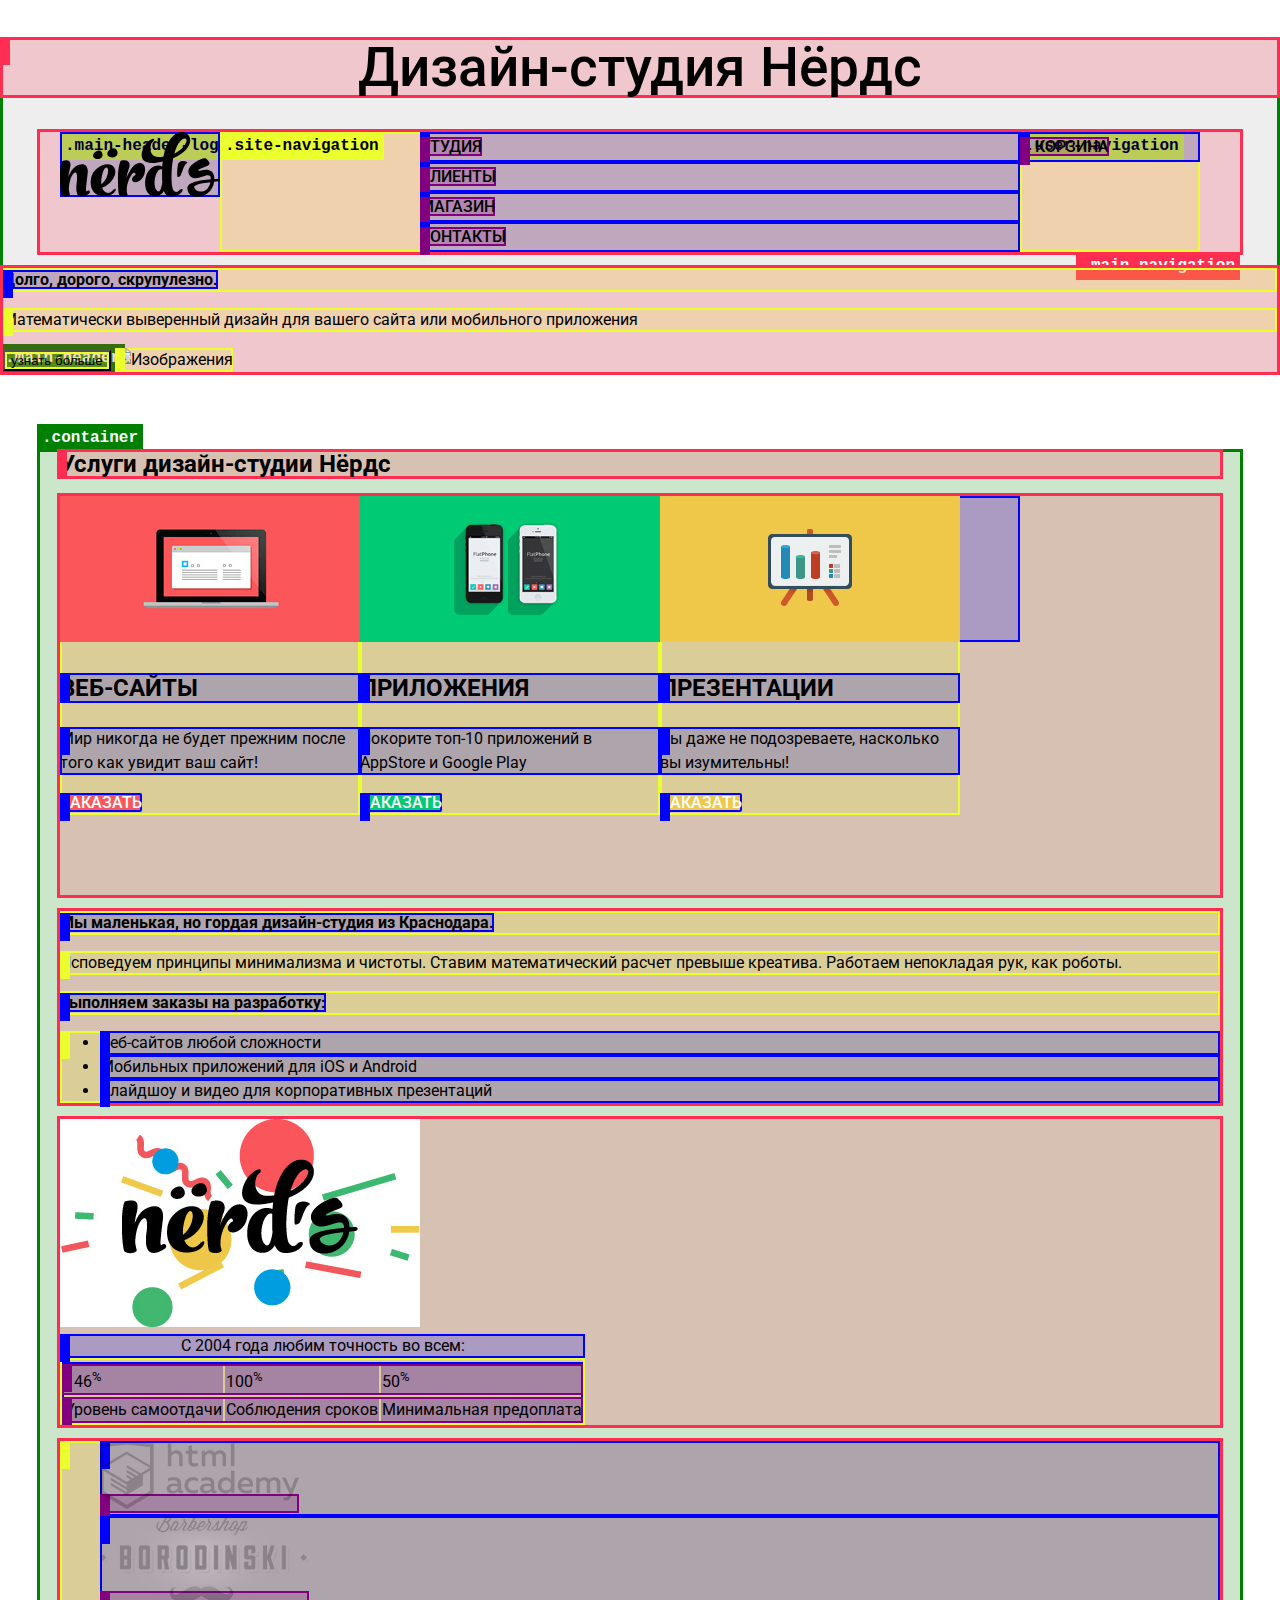
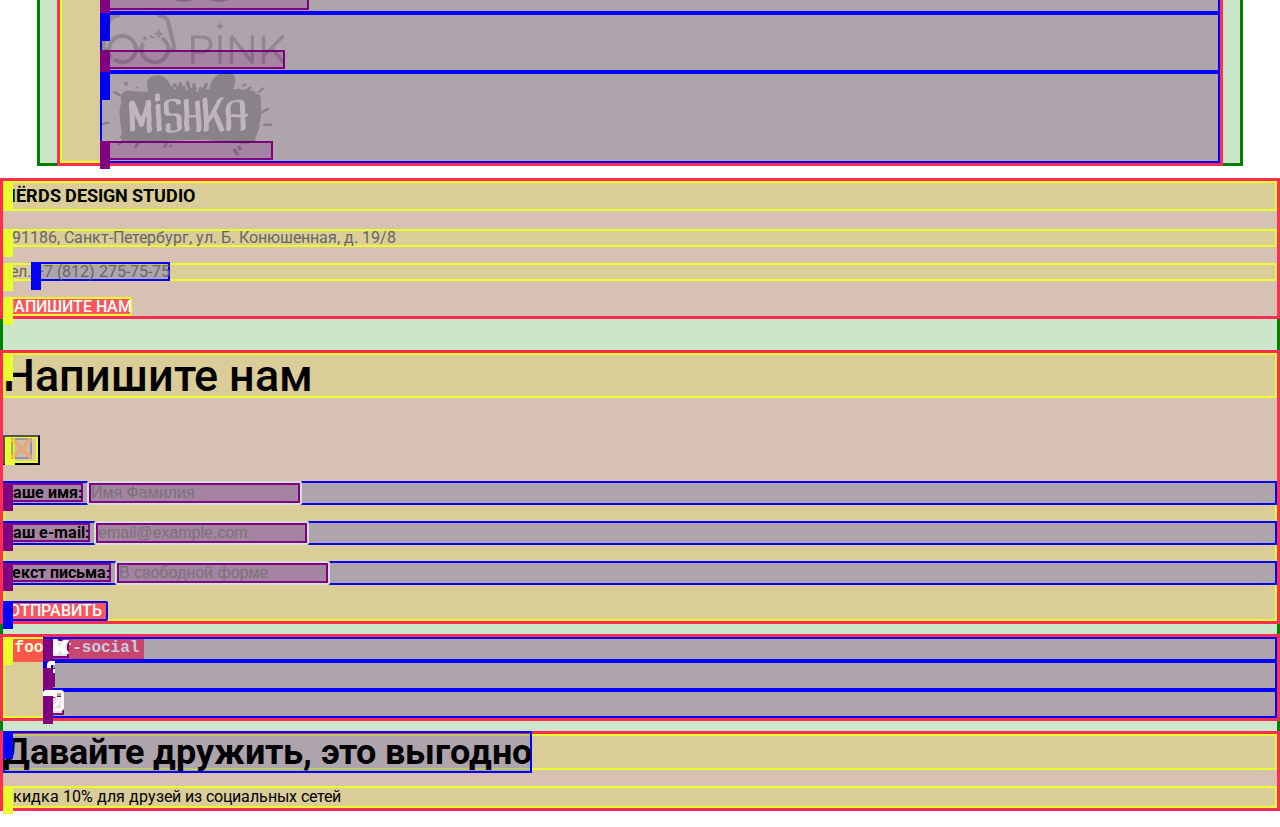
==== commit 40a228bb: "Вынес заголовок из контейнера" ====
--- a/index.html
+++ b/index.html
@@ -43,8 +43,8 @@
        </div>
      </header>
      <main class="container">
+       <h2 class="visually-hidden">Услуги дизайн-студии Нёрдс</h2>
        <section class="service-nerds">
-         <h2 class="visually-hidden">Услуги дизайн-студии Нёрдс</h2>
          <div class="websites">
            <img src="img/illustration-1.png" alt="иллюстрация веб-сайта">
            <h3>веб-сайты</h3>
--- a/css/style.css
+++ b/css/style.css
@@ -451,3 +451,37 @@
   padding: 0 20px;
   margin: 0 auto;
 }
+
+.service-nerds {
+  display: flex;
+  padding-bottom: 80px;
+}
+
+.websites {
+  width: 300px;
+}
+
+.websites img {
+  width: 300px;
+  height: 146px;
+}
+
+.applications {
+  width: 300px;
+}
+
+.applications img {
+  width: 300px;
+  height: 146px;
+  padding: 0 auto;
+}
+
+.presentations {
+  width: 300px;
+}
+
+.presentations img {
+  width: 300px;
+  height: 146px;
+  padding-right: 60px;
+}
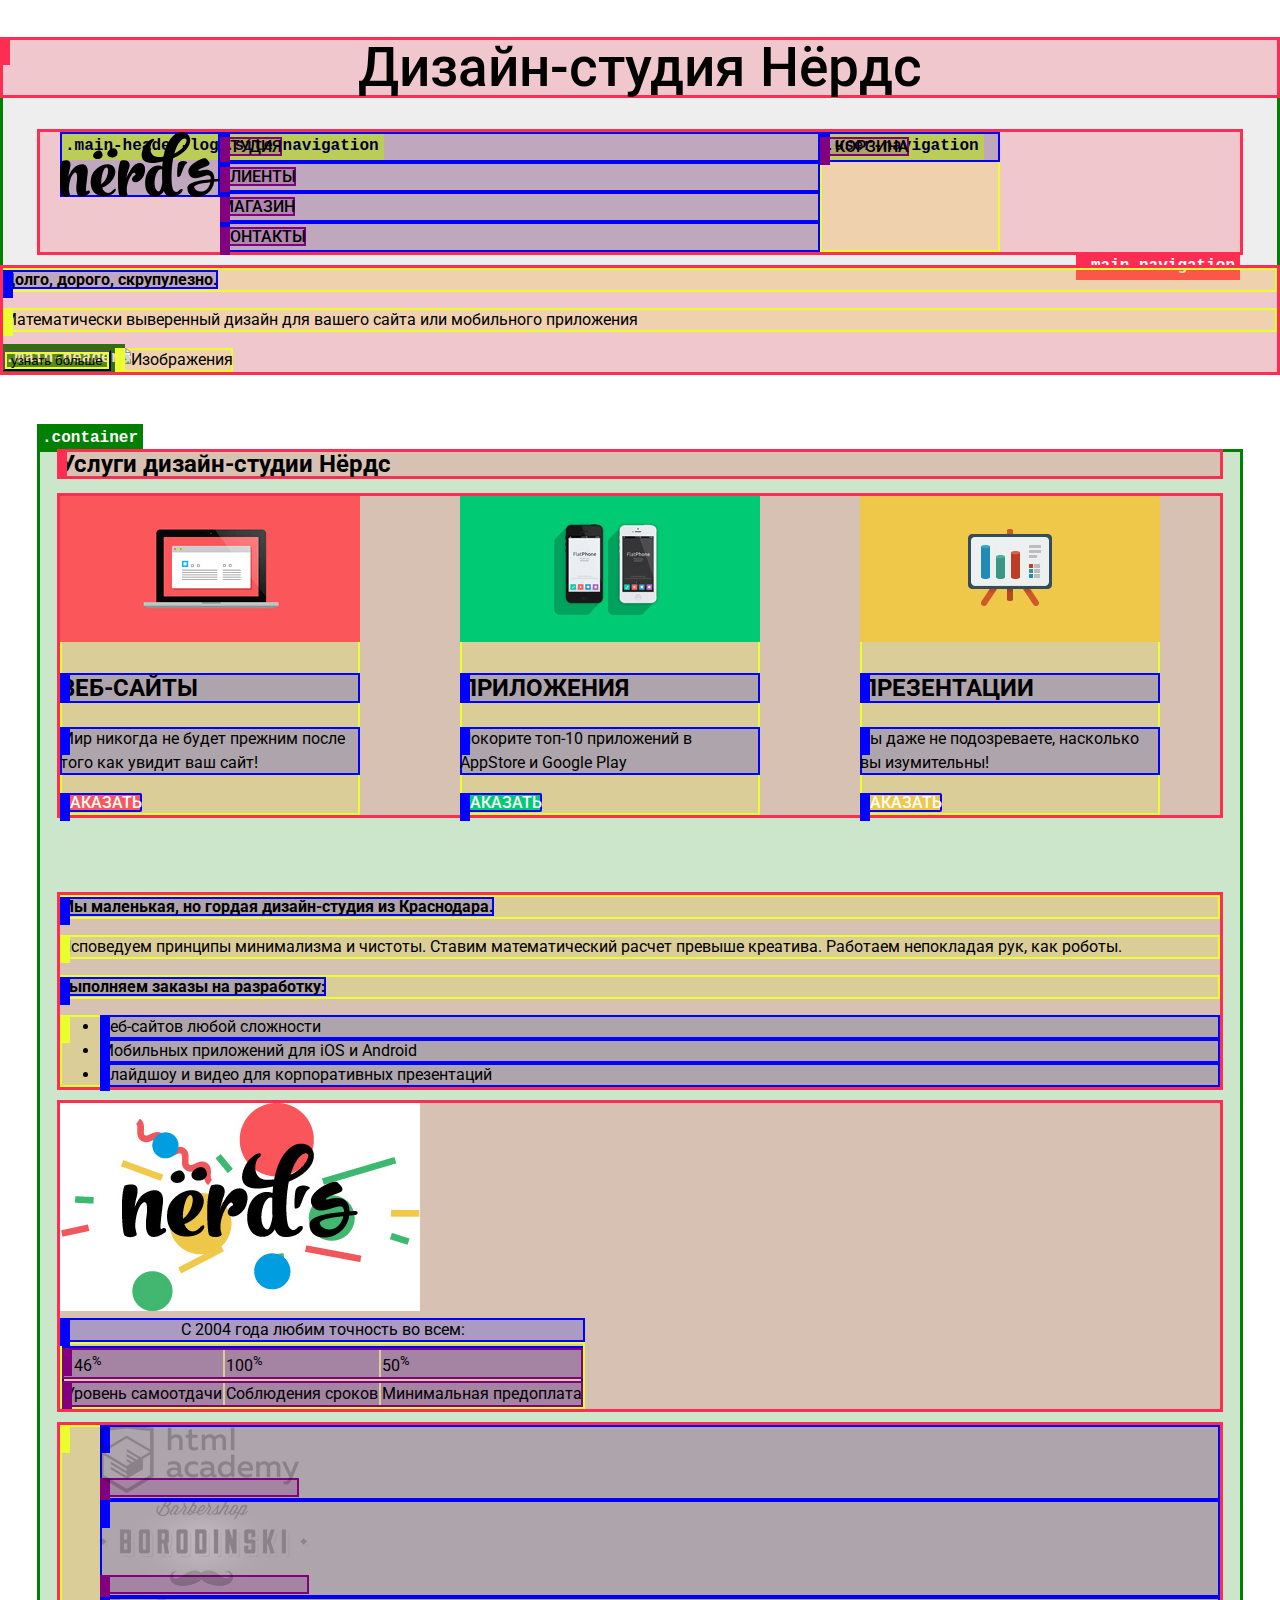
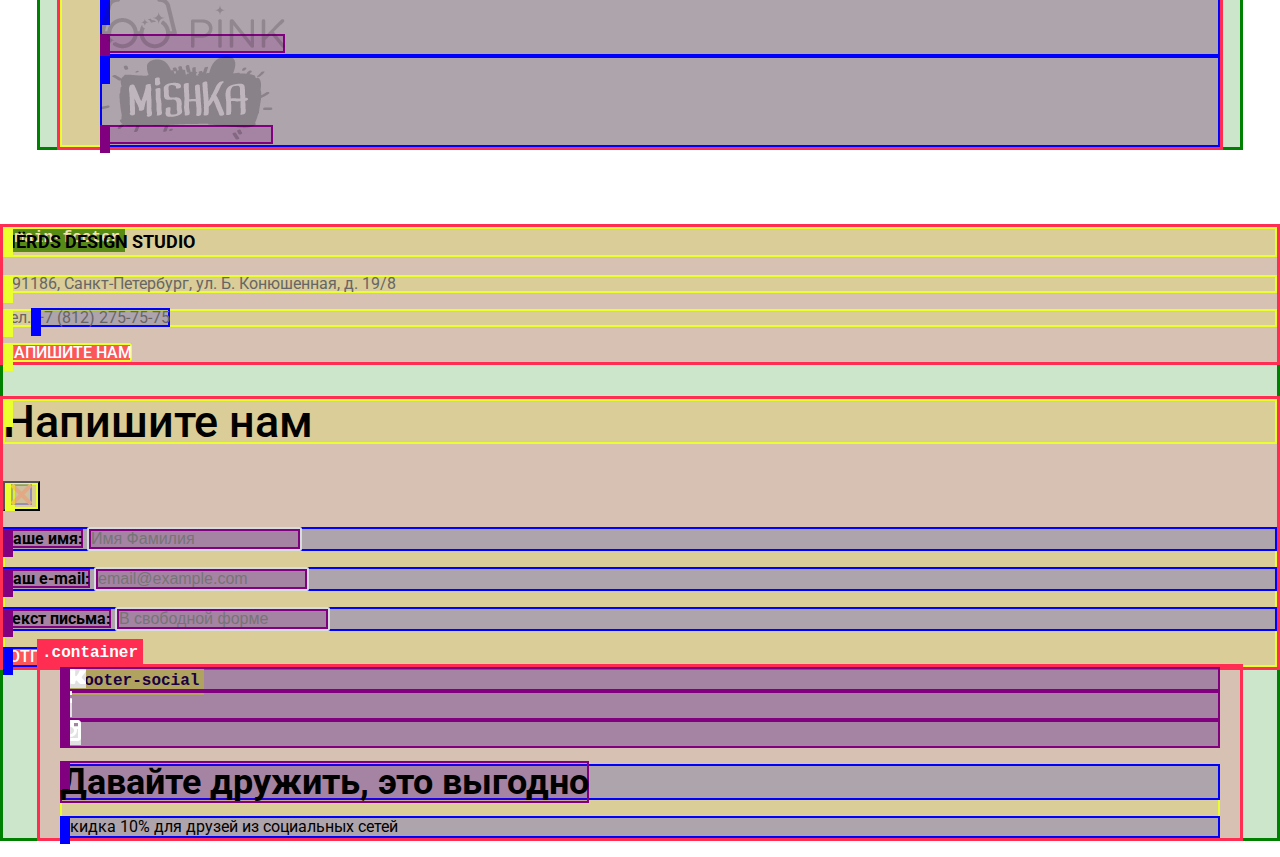
==== commit 500fe12a: "Добавил класс футеру" ====
--- a/index.html
+++ b/index.html
@@ -115,7 +115,7 @@
         </ul>
       </section>
     </main>
-    <footer>
+    <footer class="main-footer">
       <section class="address">
         <h3>NЁRDS DESIGN STUDIO</h3>
         <p>191186, Санкт-Петербург, ул. Б. Конюшенная, д. 19/8</p>
@@ -143,28 +143,30 @@
           <button type="submit" class="button">отправить</button>
         </form>
       </section>
-      <div class="footer-social">
-        <ul class="logo-social">
-          <li>
-            <a class="button-social" href="#" aria-label="Нёрдс Вконтакте">
-              <img src="img/vk-icon.svg" alt="Логотип Вконтакте">
-            </a>
-          </li>
-          <li>
-            <a class="button-social" href="#" aria-label="Нёрдс в Фейсбук">
-              <img src="img/fb-icon.svg" alt="Логотип Фейсбука">
-            </a>
-          </li>
-          <li>
-            <a class="button-social" href="#" aria-label="Нёрдс в Инстаграм">
-              <img src="img/insta-icon.svg" alt="Логотип Инстаграм">
-            </a>
-          </li>
-        </ul>
-      </div>
-      <div class="discount-social">
-        <p><b>Давайте дружить, это выгодно</b></p>
-        <p>Скидка 10% для друзей из социальных сетей</p>
+      <div class="container">
+        <div class="footer-social">
+          <ul class="logo-social">
+            <li>
+              <a class="button-social" href="#" aria-label="Нёрдс Вконтакте">
+                <img src="img/vk-icon.svg" alt="Логотип Вконтакте">
+              </a>
+            </li>
+            <li>
+              <a class="button-social" href="#" aria-label="Нёрдс в Фейсбук">
+                <img src="img/fb-icon.svg" alt="Логотип Фейсбука">
+              </a>
+            </li>
+            <li>
+              <a class="button-social" href="#" aria-label="Нёрдс в Инстаграм">
+                <img src="img/insta-icon.svg" alt="Логотип Инстаграм">
+              </a>
+            </li>
+          </ul>
+        </div>
+        <div class="discount-social">
+          <p><b>Давайте дружить, это выгодно</b></p>
+          <p>Скидка 10% для друзей из социальных сетей</p>
+        </div>
       </div>
     </footer>
   </body>
--- a/css/style.css
+++ b/css/style.css
@@ -433,8 +433,8 @@
 .site-navigation {
   width: 600px;
   padding: 0;
-  padding-left: 200px;
-  padding-left: auto;
+  margin-left: 200px;
+  margin-right: auto;
   margin: 0;
   list-style: none;
 }
@@ -454,7 +454,7 @@
 
 .service-nerds {
   display: flex;
-  padding-bottom: 80px;
+  margin-bottom: 80px;
 }
 
 .websites {
@@ -468,20 +468,30 @@
 
 .applications {
   width: 300px;
+  margin: 0 auto;
 }
 
 .applications img {
   width: 300px;
   height: 146px;
-  padding: 0 auto;
 }
 
 .presentations {
   width: 300px;
+  margin-right: 60px;
 }
 
 .presentations img {
   width: 300px;
   height: 146px;
-  padding-right: 60px;
-}
+}
+
+.main-footer {
+  margin-top: 80px;
+}
+
+.logo-social {
+  padding: 0;
+  margin: 0;
+  list-style: none;
+}
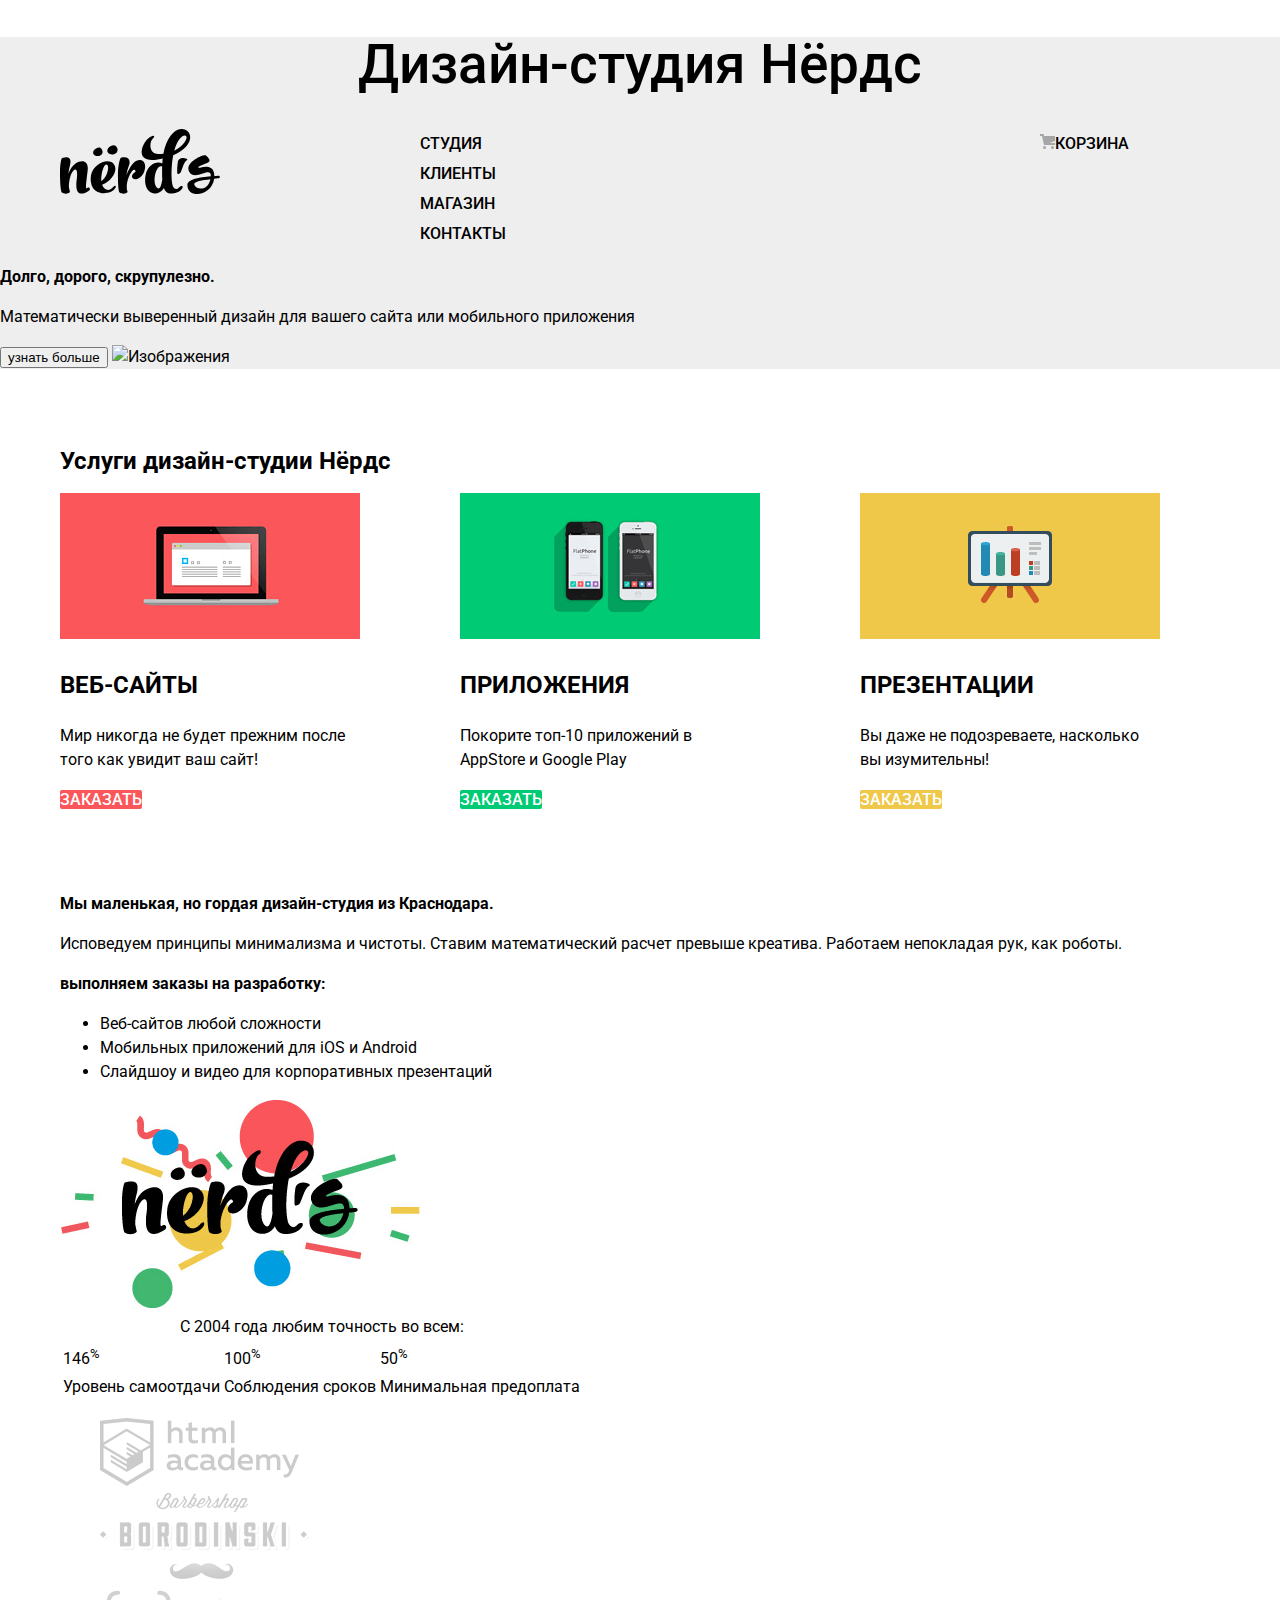
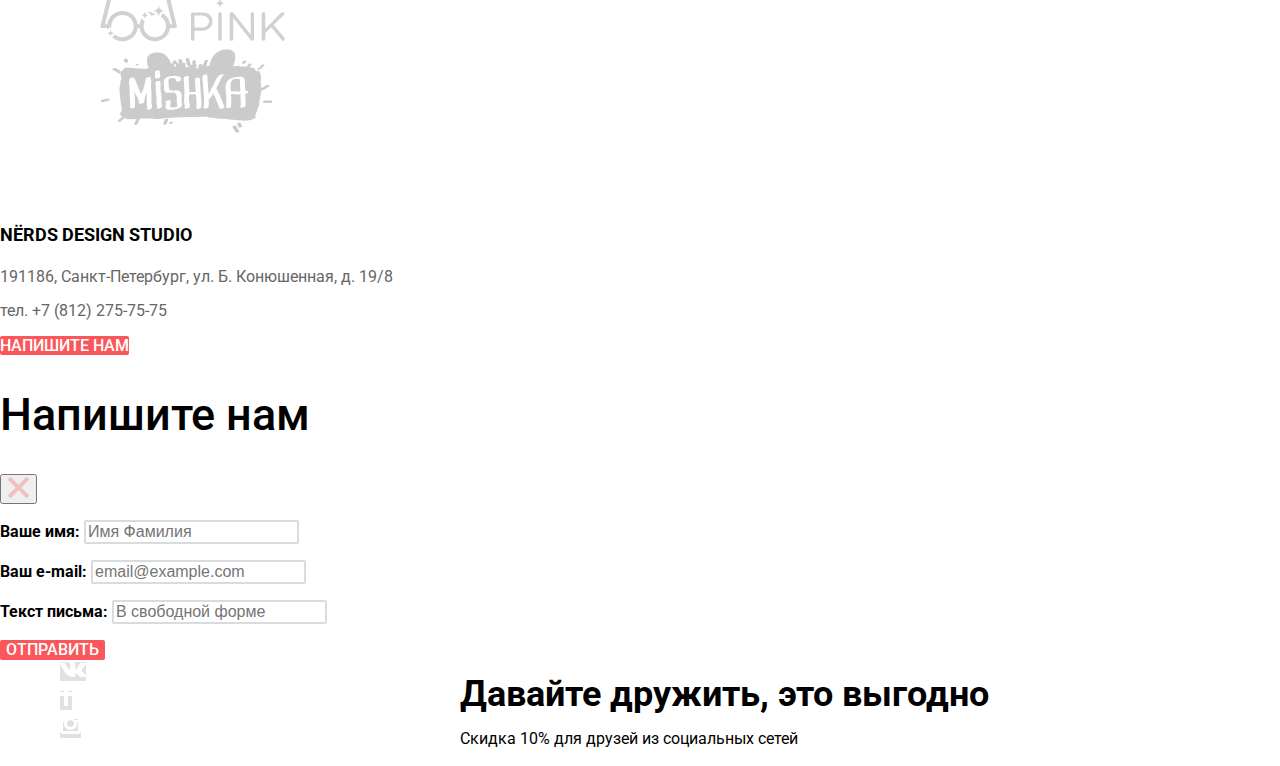
==== commit 9fafab0d: "Отключил outline" ====
--- a/index.html
+++ b/index.html
@@ -5,7 +5,7 @@
     <title>HTML Academy: Нёрдс</title>
     <link href="https://fonts.googleapis.com/css?family=Roboto:400,500,700&amp;subset=cyrillic" rel="stylesheet">
     <link href="css/normalize.css" rel="stylesheet">
-    <link href="css/outline.css" rel="stylesheet">
+    <!--<link href="css/outline.css" rel="stylesheet">-->
     <link href="css/style.css" rel="stylesheet">
   </head>
   <body>
--- a/css/style.css
+++ b/css/style.css
@@ -433,9 +433,9 @@
 .site-navigation {
   width: 600px;
   padding: 0;
+  margin: 0;
   margin-left: 200px;
   margin-right: auto;
-  margin: 0;
   list-style: none;
 }
 
@@ -446,6 +446,11 @@
   list-style: none;
 }
 
+.user-navigation img {
+  width: 15px;
+  height: 15px;
+}
+
 .container {
   width: 1160px;
   padding: 0 20px;
@@ -495,3 +500,17 @@
   margin: 0;
   list-style: none;
 }
+
+.main-footer .container {
+  display: flex;
+}
+
+.footer-social {
+  width: 260px;
+}
+
+.discount-social {
+  width: 660px;
+  margin-left: 140px;
+  margin-right: auto;
+}
